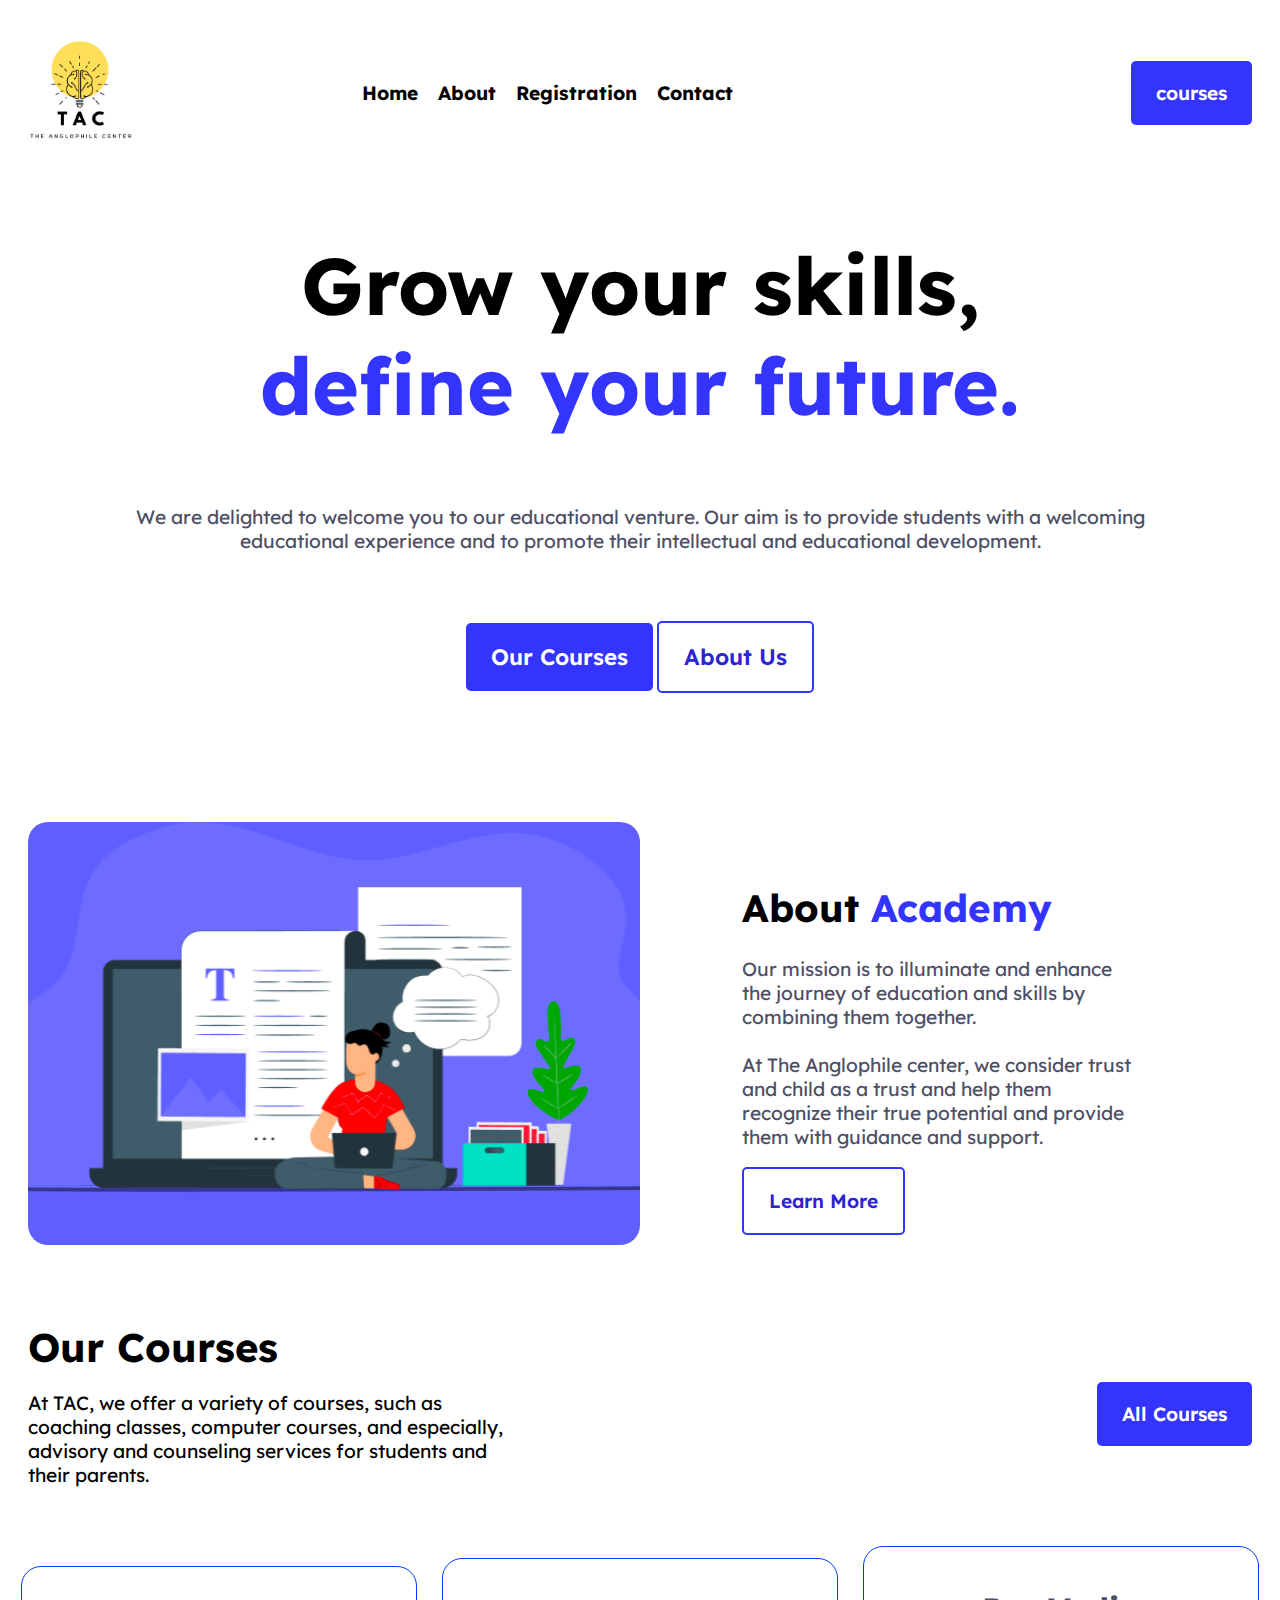
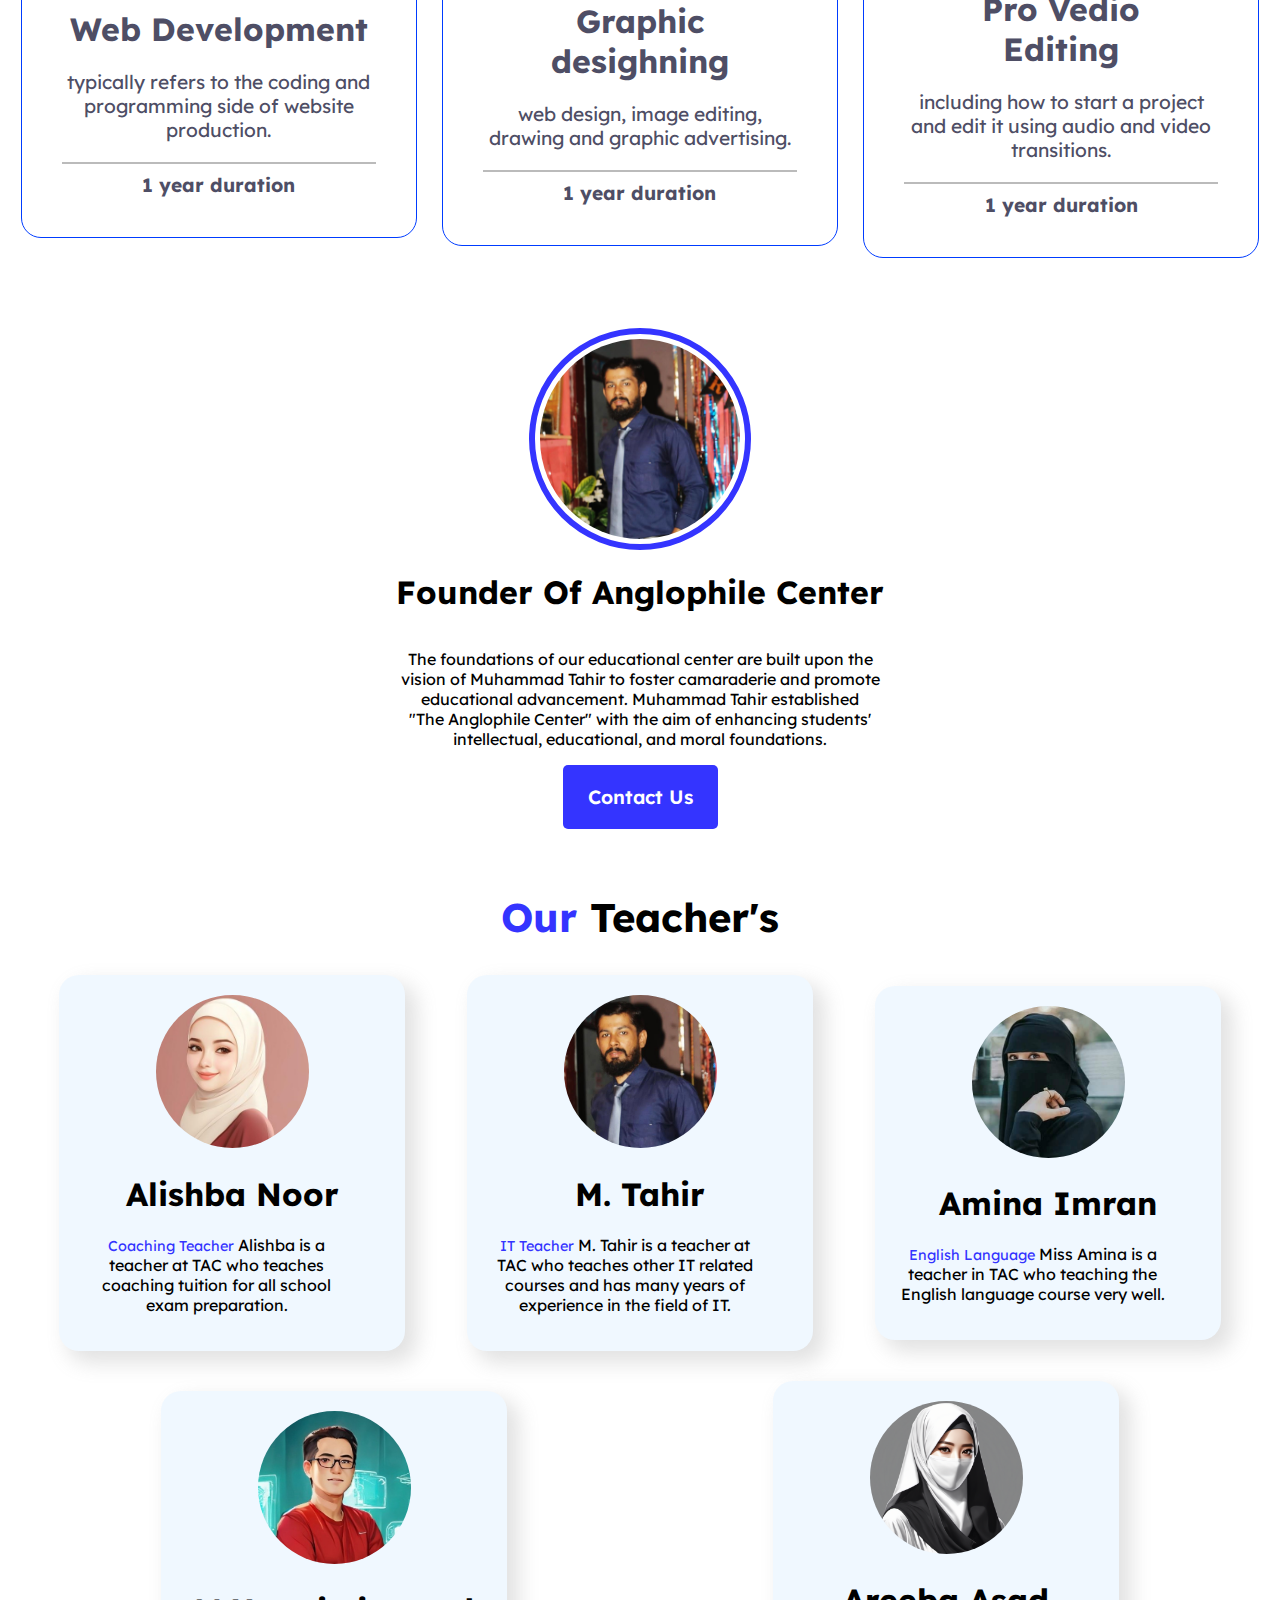
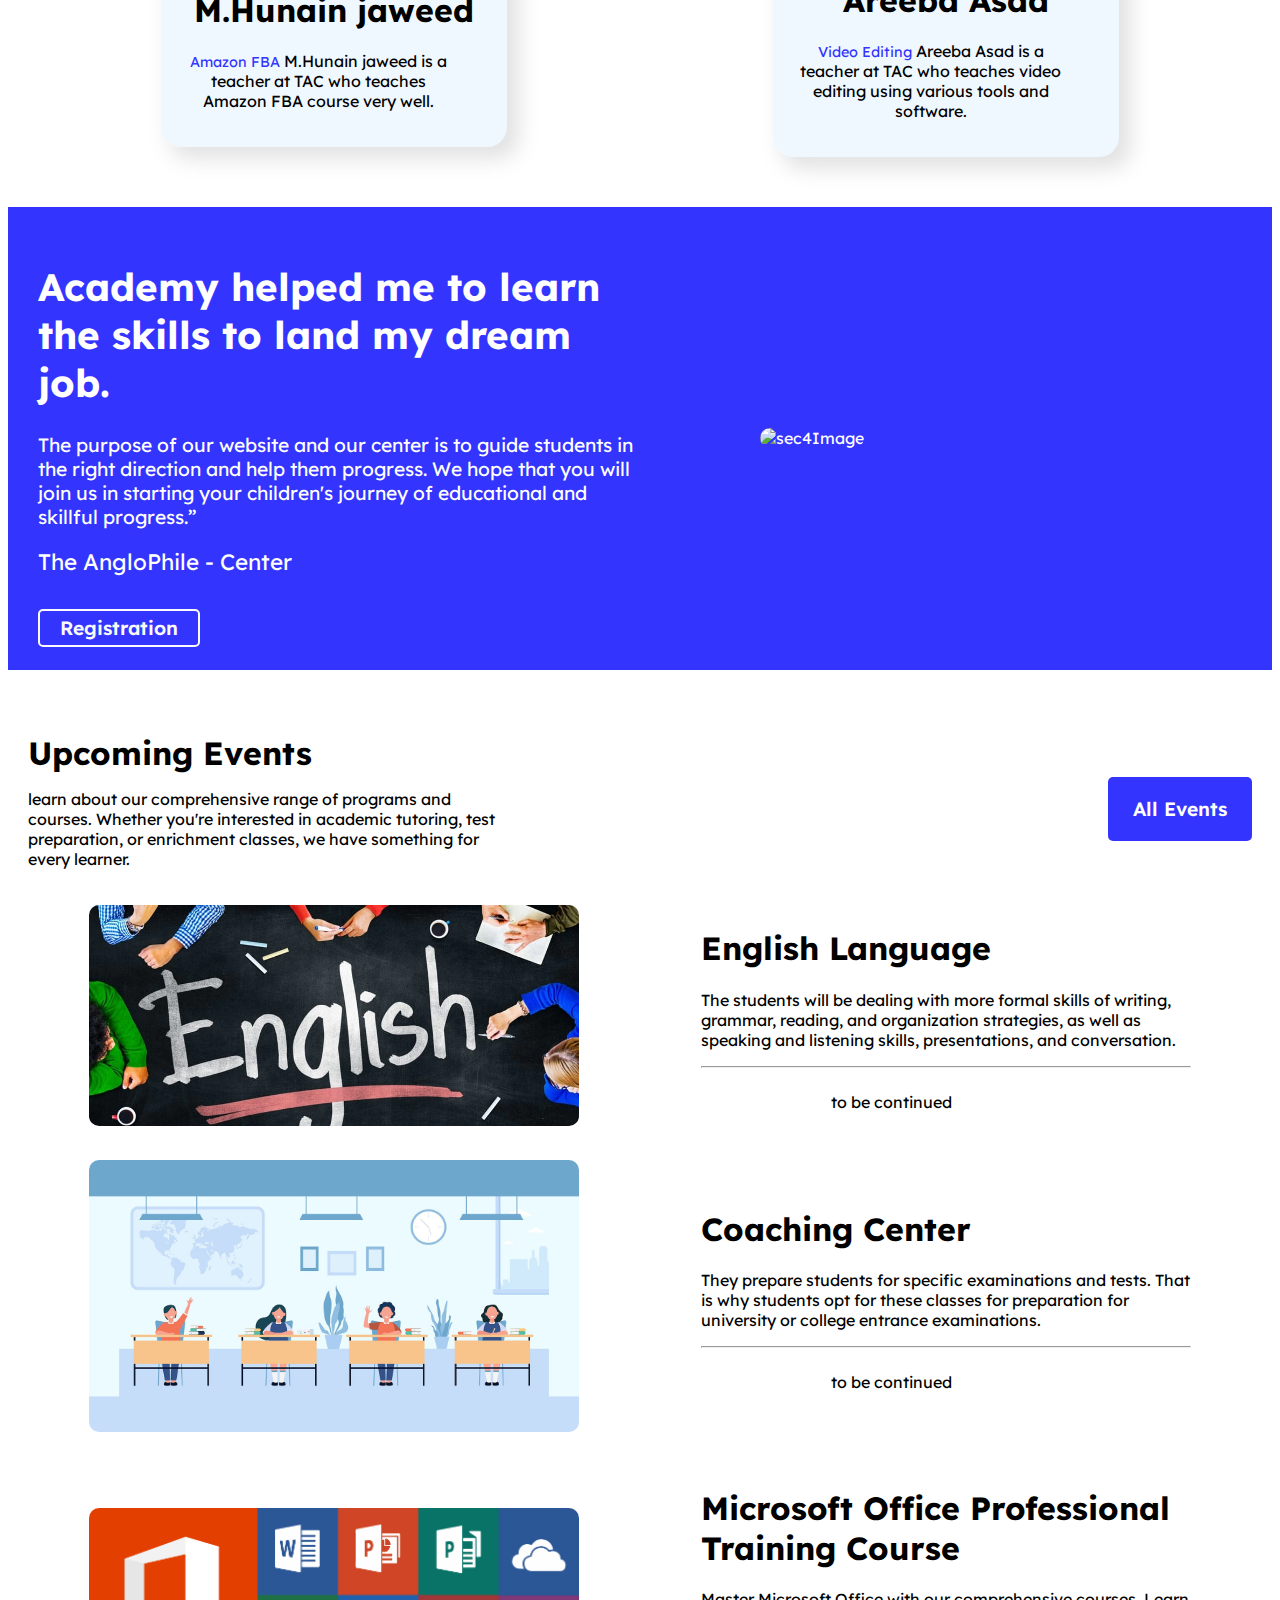
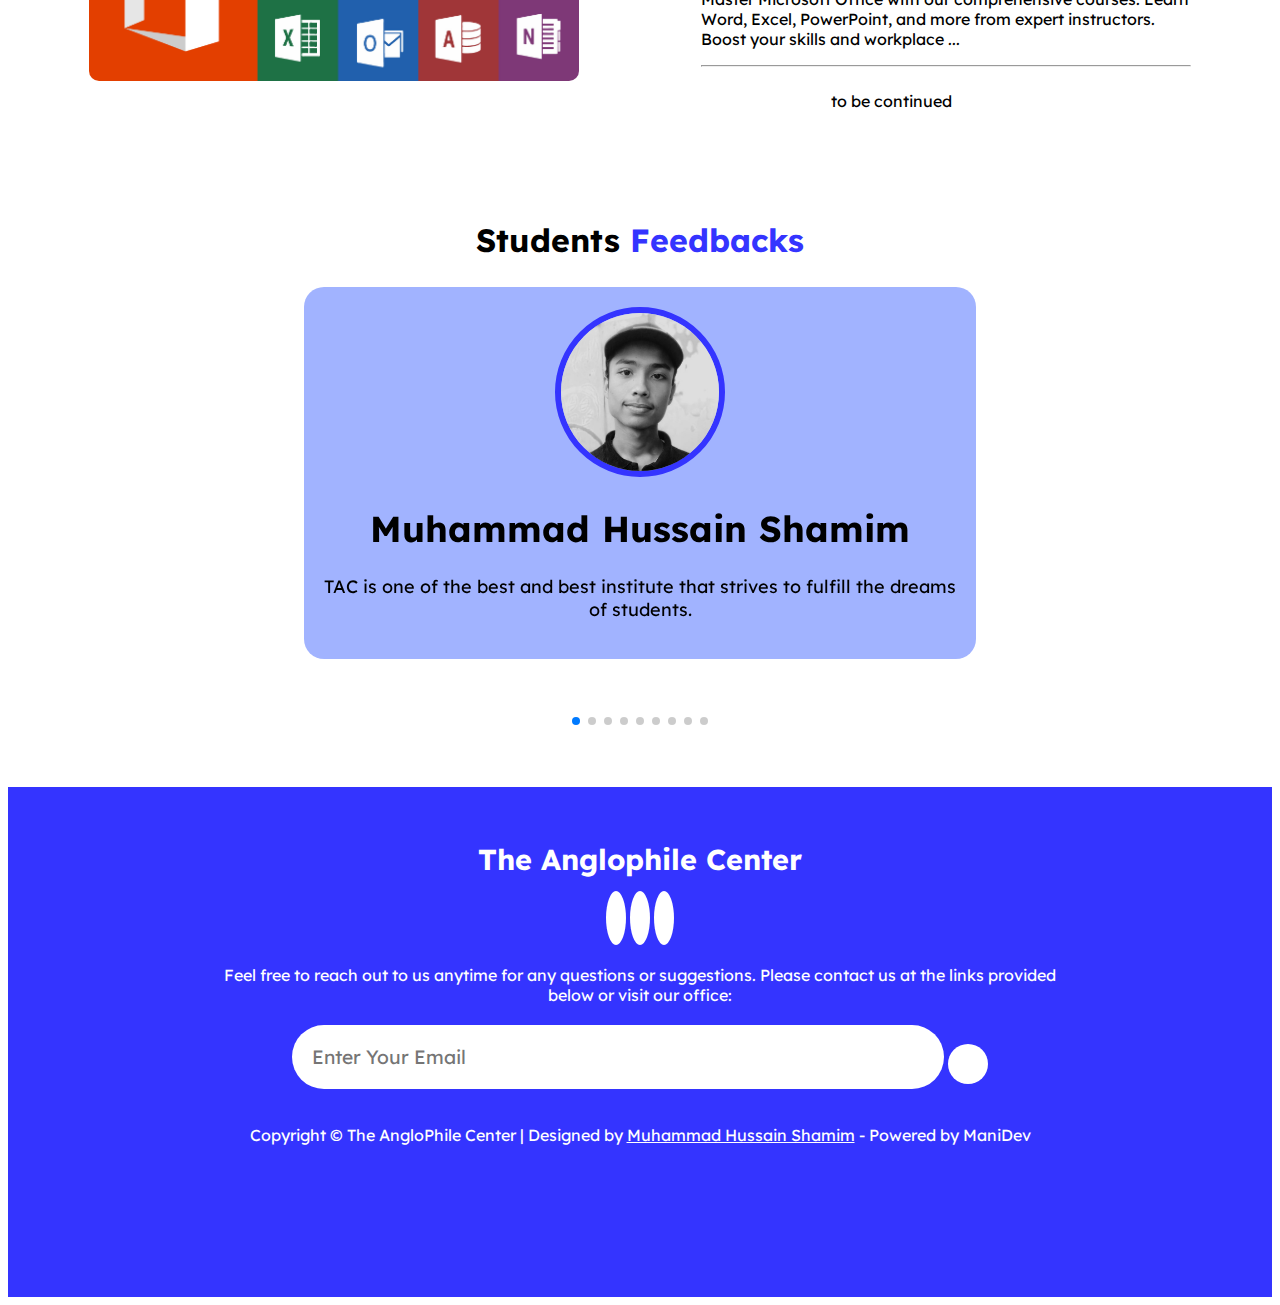
==== index.html @ 761ca354 "THC WEbsite" ====
<!DOCTYPE html>
<html lang="en">

<head>
    <meta charset="UTF-8">
    <meta name="viewport" content="width=device-width, initial-scale=1.0">
    <title>The Anglophile Center</title>

    <!-- pages link -->

    <!-- color Variables -->
    <link rel="stylesheet" href="./styling/variables.css">

    <!-- fonts -->
    <link rel="stylesheet" href="./styling/font.css">

    <!-- icons -->
    <link rel="stylesheet" href="./styling/icon.css">

    <!-- rsponsive -->
    <link rel="stylesheet" href="./styling/responsive.css">

    <!-- styling -->
    <link rel="stylesheet" href="./styling/style.css" >

    <!-- Dark styling -->
    <link rel="stylesheet" href="" id="st">

    <!-- favIcon -->
    <link rel="shortcut icon" href="./images/logo 1 (1).png" type="image/x-icon">

    <!-- slider -->
    <link rel="stylesheet" href="https://cdn.jsdelivr.net/npm/swiper@11/swiper-bundle.min.css" />

    <!-- extra links -->
    <link rel="stylesheet" href="https://cdnjs.cloudflare.com/ajax/libs/font-awesome/6.5.2/css/all.min.css"
        integrity="sha512-SnH5WK+bZxgPHs44uWIX+LLJAJ9/2PkPKZ5QiAj6Ta86w+fsb2TkcmfRyVX3pBnMFcV7oQPJkl9QevSCWr3W6A=="
        crossorigin="anonymous" referrerpolicy="no-referrer" />

</head>

<body>
    <!-- fnc -->
    <!-- <section class="sec0 flex" id="zero">
    <div class="paginai flex">
        <ul>
            <li><a href="#">Home</a></li>
            <li><a href="#">about</a></li>
            <li><a href="#">courses</a></li>
            <li><a href="#">registration</a></li>
            <li><a href="#">contact</a></li>
        </ul>
    </div>
    </section> -->
    <!-- fnc -->

    <!-- sfnc  -->
    <!--         loader     -->
    <section class="load flex">
        <div class="loader"></div>
    </section>
    <!--         loader     -->
    <div class="nav2" id="secondNav">
      
        <div class="list">
            <ul class="secondNav">
                <!-- <i class="fa-solid fa-bars-staggered" onclick="Bar()">X</i> -->
                <i class="fa fa-times" aria-hidden="true" onclick="Bar()"></i>

                <a href="#" id="same">
                    <li>home</li>
                </a>
                <a href="./pages.html/about.html">
                    <li>about</li>
                </a>
                <a href="./pages.html/courses.html">
                    <li>courses</li>
                </a>
                <a href="./pages.html/registration.html">
                    <li>registration</li>
                </a>
                <a href="./pages.html/contact.html">
                    <li>contact</li>
                </a>
            </ul>
            <!-- <div class="secondicon">
                <i class="fa-solid fa-sun" onclick="diin()" id="din" ></i>
                <i class="fa-solid fa-moon" onclick="raaat()" id="raat" ></i>

            </div> -->
        </div>

    </div>
    <!-- sfnc  -->
    <header>
        <nav class="flex ">
            <div class="logo">
                <img src="./images/logo 1 (1).png" alt="logo" id="loogo">
            </div>
            <div class="list">
                <ul class="flex">
                    <a href="#" id="same">
                        <li>home</li>
                    </a>
                    <a href="./pages.html/about.html">
                        <li>about</li>
                    </a>
                    <a href="./pages.html/registration.html">
                        <li>registration</li>
                    </a>
                    <a href="./pages.html/contact.html">
                        <li>contact</li>
                    </a>
                </ul>
            </div>
            <div class="icon">
                <i class="fa-solid fa-sun" onclick="subha()" id="subha"></i>
                <i class="fa-solid fa-moon" onclick="shaam()" id="shaam" ></i>

            </div>
            <div class="button">
                <a href="./pages.html/courses.html" class="buttons">courses</a>
                <i class="fa-solid fa-bars-staggered" onclick="NavBar()" id="Nav"></i>
            </div>
        </nav>
    </header>

    <section class="section sec1 flex">
        <h1>Grow your skills, <br> <span> define your future.</span></h1>
        <p>We are delighted to welcome you to our educational venture. Our aim is to provide students with a welcoming educational experience and to promote their intellectual and educational development.</p>
        <div class="button">
            <a href="./pages.html/courses.html" class="buttons">Our Courses</a>
            <a href="#about" class="buttons bt">About Us</a>
        </div>

    </section>

    <section class="section sec2 flex"  id="about">
        <div class="image">
            <img src="./images/about1.png"
                alt="about Image">
        </div>
        <div class="text">
            <h1>About <span>Academy</span></h1>
            <p>Our mission is to illuminate and enhance the journey of education and skills by combining them together. <br> <br> At The Anglophile center, we consider trust and child as a trust and help them recognize their true potential and provide them with guidance and support.
            </p>
            <a href="./pages.html/about.html" class="bt buttons">Learn More</a>
        </div>
    </section>

    <section class="section sec3">
        <nav class="flex">
            <div class="text">
                <h1>Our Courses</h1>
                <p>At TAC, we offer a variety of courses, such as coaching classes, computer courses, and especially, advisory and counseling services for students and their parents.
                </p>
            </div>

            <div class="button">
                <a href="./pages.html/courses.html" class="buttons">All Courses</a>
            </div>
        </nav>
        <div class="boxes flex">
            <div class="box box1">
                <div class="image">
                    <i class="fa-solid fa-code"></i><img
                    
                        src="https://assets-global.website-files.com/5f52d24bbe17c5455b1c6b7f/5f52d24bbe17c5f4e61c6cdd_Brand%2520%2526%2520Identity%2520Design%2520for%2520Marketers-p-500.png"
                        alt="CourseImage"></div>
                <div class="text">
                    <h1><a href="#">Web Development</a></h1>
                    <p> typically refers to the coding and programming side of website production.
                    </p>
                    <hr>
                    <div class="icons"></div>
                    <div class="fot">1 year duration</div>
                </div>
            </div>
            <div class="box box2">
                <div class="icons">
                    <i class="fa-solid fa-compass-drafting"></i>
                   
                    
                </div>
                <div class="image"><img
                        src="https://assets-global.website-files.com/5f52d24bbe17c5455b1c6b7f/5f52d24bbe17c5f4e61c6cdd_Brand%2520%2526%2520Identity%2520Design%2520for%2520Marketers-p-500.png"
                        alt="CourseImage"></div>
                <div class="text">
                    <h1><a href="#">Graphic desighning</a></h1>
                    <p>web design, image editing, drawing and graphic advertising.
                    </p>
                    <hr>

                    <div class="icons"></div>
                    <div class="fot">1 year duration</div>
                </div>
            </div>
            <div class="box box3">
                <div class="image"><i class="fa-solid fa-photo-film"></i><img
                        src="https://assets-global.website-files.com/5f52d24bbe17c5455b1c6b7f/5f52d24bbe17c5f4e61c6cdd_Brand%2520%2526%2520Identity%2520Design%2520for%2520Marketers-p-500.png"
                        alt="CourseImage"></div>
                <div class="text">
                    <h1><a href="#">Pro Vedio <br> Editing</a></h1>
                    <p>including how to start a project and edit it using audio and video transitions.
                    </p>
                    <hr>

                    <div class="icons"></div>
                    <div class="fot">1 year duration</div>
                </div>
            </div>
        </div>
    </section>

    <section class="section sec5 flex">
        <img src="./images/sirTahir.jpg"
            alt="Academy fonder image">
        <h1>Founder Of Anglophile Center</h1>
        <p>The foundations of our educational center are built upon the vision of Muhammad Tahir to foster camaraderie and promote educational advancement. Muhammad Tahir established <br> "The Anglophile Center" with the aim of enhancing students' intellectual, educational, and moral foundations.</p>
        <a href="./pages.html/contact.html" class="buttons">Contact Us</a>
    </section>

    <h2 class="outH">Our <span>Teacher's</span></h2>
    <section class="sec10 flex">
       <div class="text">
           <img src="./images/coaching.jpg"
               alt="studentImages">
           <h1>Alishba Noor</h1>
           <p><span class="teaching">Coaching Teacher </span>Alishba is a teacher at TAC who teaches coaching tuition for all school exam preparation.</p>
       </div>
       <div class="text">
           <img src="./images/itSIrTahir.jpg"
               alt="studentImages">
               <h1>M. Tahir</h1>           
               <p><span class="teaching">IT Teacher </span>M. Tahir is a teacher at TAC who teaches other IT related courses and has many years of experience in the field of IT.</p>
       </div>
       <div class="text">
           <img src="./images/missAmina.jpg" alt="studentImages">
           <h1>Amina Imran</h1>           
           <p><span class="teaching">English Language </span>Miss Amina is a teacher in TAC who teaching the English language course very well.</p>
       </div>
       <div class="text">
           <img src="./images/hunain.jpg"
               alt="studentImages">
           <h1>M.Hunain jaweed</h1>
           <p><span class="teaching">Amazon FBA </span>M.Hunain jaweed is a teacher at TAC who teaches Amazon FBA course very well.</p>
       </div>
       <div class="text">
           <img src="./images/mam.jpg"
               alt="studentImages">
           <h1>Areeba Asad</h1>
           <p><span class="teaching">Video Editing </span>Areeba Asad is a teacher at TAC who teaches video editing using various tools and software.</p>
       </div>
    </section>

    <section class="section sec4 flex">
        <div class="text">
            <h1>Academy helped me to learn the skills to land my dream job.</h1>
            <p>The purpose of our website and our center is to guide students in the right direction and help them progress. We hope that you will join us in starting your children's journey of educational and skillful progress.”</p>
            <span>The AngloPhile - Center</span> <br><br> <br>
            <a href="./pages.html/registration.html" class="btt buttons ">Registration</a>
        </div>
        <div class="img">
            <img src="https://assets-global.website-files.com/5f52d24bbe17c561061c6b7a/5f52d24bbe17c5f5731c6ba5_image-cta-v1-academy-template.jpg"
                alt="sec4Image">
        </div>
    </section>

    <section class="section sec6">
        <nav class="flex sixnave">
            <div class="text">
                <h1>Upcoming Events</h1>
                <p>learn about our comprehensive range of programs and courses. Whether you're interested in academic tutoring, test preparation, or enrichment classes, we have something for every learner.
                </p>
            </div>

            <div class="button">
                <a href="./pages.html/courses.html" class="buttons">All Events</a>
            </div>
        </nav>

        <div class="boxes flex">
            <div class="box flex">
                <div class="images"><img
                        src="./images/english.webp"
                        alt="secimg"></div>
                <div class="text">

                    <h1>English Language</h1>
                    <p>
                        The students will be dealing with more formal skills of writing, grammar, reading, and organization strategies, as well as speaking and listening skills, presentations, and conversation.
                    </p>
                    <hr>
                    <div class="icons flex">
                        <i class="fa-solid fa-book"></i>
                        <p>to be continued</p>
                    </div>
                </div>
            </div>
            <div class="box flex">
                <div class="images"><img
                        src="./images/coaching center.jpg"
                        alt="secimg"></div>
                <div class="text">

                    <h1>Coaching Center</h1>
                    <p>
                        They prepare students for specific examinations and tests. That is why students opt for these classes for preparation for university or college entrance examinations.
                    </p>
                    <hr>
                    <div class="icons flex">
                        <i class="fa-solid fa-book"></i>
                        <p>to be continued</p>
                    </div>
                </div>
            </div>
            <div class="box flex">
                <div class="images"><img
                        src="./images/ms office.jpg"
                        alt="secimg"></div>
                <div class="text">

                    <h1>Microsoft Office Professional Training Course</h1>
                    <p>
                        Master Microsoft Office with our comprehensive courses. Learn Word, Excel, PowerPoint, and more from expert instructors. Boost your skills and workplace ...
                    </p>
                    <hr>
                    <div class="icons flex">
                        <i class="fa-solid fa-book"></i>
                        <p>to be continued</p>
                    </div>
                </div>
            </div>
        </div>
    </section>

    <section class="sec9">
        <h2>Students <span>Feedbacks</span></h2>
        <!-- slider -->
        <div class="swiper mySwiper">
            <div class="swiper-wrapper">
              <div class="swiper-slide">
                
                <div class="text">
                    <img src="./images/hussain shamim web creater.jpg"
                        alt="studentImages">
                    <h1>Muhammad Hussain Shamim</h1>
                    <p>TAC is one of the best and best institute that strives to fulfill the dreams of students.</p>
                </div>
            
            </div>
              <div class="swiper-slide">
                <div class="text">
                    <img src="./images/bisma afzal.webp"
                        alt="studentImages">
                    <h1>Bisma Afzal</h1>
                    <p>The educational expertise and understanding of TAC's teachers assist in reaching students' educational objectives.</p>
                </div>
              </div>
              <div class="swiper-slide">
                <div class="text">
                    <img src="./images/sudaim.jpg"
                        alt="studentImages">
                    <h1>Sudaim Rashid</h1>
                    <p>I have received education at TAC and I am now progressing better on my educational journey.</p>
                </div>
              </div>
              <div class="swiper-slide">
                <div class="text">
                    <img src="./images/Rimsah Ali.jpg"
                        alt="studentImages">
                    <h1>Rimsah Ali</h1>
                    <p>TAC has turned all my educational objectives into reality
                        My teachers always assist me in my progress and understanding.</p>
                </div>
              </div>
              <div class="swiper-slide">
                <div class="text">
                    <img src="./images/arzoo.jpg"
                        alt="studentImages">
                    <h1>Arzoo S</h1>
                    <p>I am never unaware of the enthusiasm and encouragement within TAC.</p>
                </div>
              </div>
              <div class="swiper-slide">
                <div class="text">
                    <img src="./images/danish.jpg"
                        alt="studentImages">
                    <h1>Danish Aslam</h1>
                    <p>The attitude and determination of TAC's team enlightens my educational path.</p>
                </div>
              </div>
              <div class="swiper-slide">
                <div class="text">
                    <img src="./images/Fatima.jpg"
                        alt="studentImages">
                    <h1>Fatima Ulfat</h1>
                    <p>TAC has played an important role in enhancing my educational skills.</p>
                </div>
              </div>
              <div class="swiper-slide">
                <div class="text">
                    <img src="./images/Syed Maaiz.jpg"
                        alt="studentImages">
                    <h1>Syed Maaiz</h1>
                    <p>TAC's hard work has made my intellect better, and now I am on the path of my dreams.</p>
                </div>
              </div>
              <div class="swiper-slide">
                <div class="text">
                    <img src="./images/awais.jpg"
                        alt="studentImages">
                    <h1>Hamza Ali</h1>
                    <p>TAC has a significant role in actualizing my educational goals and TAC has made my educational journey impactful.</p>
                </div>
              </div>
            </div>
            <div class="swiper-pagination"></div>
          </div>
    </section>


    <section class="section sec7 footer">
        <div class="text">
            <h2>The Anglophile Center</h2>
            <div class="icons">
               <a href="https://www.facebook.com/groups/689946211160944/"><i class="fa-brands fa-facebook"></i></a>
               <i class="fa-brands fa-whatsapp" onclick="NumberSir()"></i>
                <a href="https://www.youtube.com/@theanglophilecenter4588/featured"> <i class="fa-brands fa-youtube"></i></a>
               
            </div>
        </div>
        <div class="seacrh flex">
            <p class="pera">Feel free to reach out to us anytime for any questions or suggestions. Please contact us at the links provided below or visit our office:</p>
            <form action="#" id="contactForm">
                <input type="email" required placeholder="Enter Your Email" id="email">
                <button type="submit"><i class="fa-solid fa-share"></i></button>
            </form>

            <p>Copyright © The AngloPhile Center | Designed by <a href="https://github.com/hussainshamim16">Muhammad
                    Hussain Shamim</a> - Powered by ManiDev

            </p>
        </div>

    </section>


    <script src="https://cdn.jsdelivr.net/npm/swiper@11/swiper-bundle.min.js"></script>
    <script src="./js Flow/app.js"></script>

</body>

</html>
---- styling/variables.css ----
:root{
    --paragraphs: #69697b;
    --titles: #0b0b2c;
    --accent: #3434ff;
    --secondary-2: #2c23d2;
    --neutral-100: white;
    --neutral-400: #cfcfdb;
    --neutral-300: #ececf4;
    --neutral-200: #fafafa;
    --secondary-1: #f5f7ff;
    --icons-border: #202058;
    --neutral-500: #4e4e65;
}

.buttons{
color: white;
text-decoration: none;
background-color: var(--accent);
padding: 20px 25px;
font-size: 1.2rem;
font-weight: 600;
border-radius: 5px;
transition-duration: 0.3s;
position: relative;
cursor: pointer;
}

.buttons:hover{
    background-color: var(--secondary-2);
    padding: 12px 23px;    
}

.bt{
    border: 2px solid var(--accent);
    background: none;
    color: var(--secondary-2);
    position: relative;
}
.btt{
    border: 2px solid var(--neutral-200);
    background: none;
    color: var(--neutral-200);
}
.btt:hover{
    border: 2px solid var(--neutral-200);
    background: var(--neutral-200);
    color: var(--titles);
}

.bt:hover{
color: white;
background-color: var(--accent);
}

.flex{
    display: flex;
    align-items: center;
    flex-wrap: wrap;
    
}

.direction{
    display: flex;
    align-items: center;
    flex-wrap: wrap;
    flex-direction: row;
}

.section{
    width: auto;
    height: auto;

    /* border: 1px solid black; */

    margin-bottom: 5%;
    position: relative;
}


      /* home */

      section.herosection{
        width: 100%;
        height: 50vh;
        background-color: rgb(158, 188, 255);
        margin-bottom: 30px;
        justify-content: center;
        align-items: center;
        flex-direction: column;
      }

      section.herosection h1{
        font-size: 2.5rem;
        letter-spacing: 5px;
        text-transform: capitalize;
      }
      section.herosection a{
        font-size: 1.2rem;
        color: var(--accent);text-transform: capitalize;
        
      }
---- styling/font.css ----
@import url('https://fonts.googleapis.com/css2?family=Lexend:wght@100..900&display=swap');

*{
  font-family: "Lexend", sans-serif;
  font-optical-sizing: auto;
  
  
  }
---- styling/icon.css ----
header nav .icon i{    
    font-size: 1.6rem;
    color: var(--icons-border);
    cursor: pointer;
}

header nav .icon i:hover{    
    color: var(--accent);
}
---- styling/responsive.css ----
/* responsive design */





/* Small devices (landscape phones, 576px and up) */
@media (min-width: 576px) { 
   
}
/* smart phone */
@media only screen and (max-width: 500px){
    body{
       /* background-color: rgba(0, 26, 255, 0.253);  */
       /* color: rgb(241, 0, 0); */
    }
    /* #subha{
        display: none;
    }
    #shaam{
        display: none;
    } */
    .buttons{
        padding: 10px 15px;
font-size: 0.9rem;
font-weight: 500;
    }
    header{
        /* border: 1px solid red; */
        /* margin-bottom: 50%; */
       
    }
   
    header nav .list{
        display: none;
    }
    .section{
      margin-bottom: 50%;
    }
    /* .flex{
      flex-direction: column;
    } */
    header nav .logo img{
        width: 80px;
    }
    
    header nav .diraction{
        display: flex;
        flex-direction: row;
    }
    header nav .button a{
        /* border: 1px solid red; */
        display: none;
    }
    .nav2{
        display: flex;
    }
    
    #night{
        display: none;
    }
    #din{
        display: none;  
    }

    .secondicon{
        /* border: 1px solid red; */
        text-align: left;
    }
    .secondicon i{
      font-size: 1.2rem;
    }
    header nav #Nav{
        display: contents;
        font-size: 2rem;
       
    }
    section.sec1{
        height: auto;
        width: auto;
        flex-direction: column;

        margin-bottom: 110px;

    }
    section.sec1 h1{
        font-size: 2rem;
    }
    section.sec1 p{
        font-size: 0.9rem;
    }
    section.sec1 .buttons{
        
        font-size: 1rem;
    }
   /* sec 2 */
section.sec2{
    /* border: 1px solid rgb(255, 41, 41); */
  height: min-content;
  margin-bottom: 110px;

}
section.sec2 .text h1{
    /* border: 1px solid red; */
    font-size: 2rem;
}
section.sec2 .text a{
 
    font-size: 0.8rem;
}
section.sec2 .text{
    width: 100%;
}
section.sec2 .image{
    width: 100%;
}
section.sec2 .text p{
    font-size: 0.8rem;
width: 100%;
}

/* sec 3 */
.sec3{
    height: min-content;
/* border: 1px solid red; */
flex-direction: column;
justify-content: center;
align-items: center;
padding: 0px;
}
.sec3 nav{
    text-align: center;
    width: auto;
    /* border: 1px solid blue; */
    flex-direction: column;
    padding: 0px;
}
.sec3 nav .text{
    width: 100%;
    /* border: 1px solid rgb(255, 230, 0); */
    padding: 0px;
}
.sec3 .text h1{
    font-size: 2rem;
    margin: 0px;

}
.sec3 nav .text p{
   
    font-size: 1rem;
    width: 100%;
}
.sec3 nav .text a{
   
    font-size: 0.2rem;
}
.sec3 .boxes{
    flex-direction: column;
    flex-wrap: nowrap;
    width: 100%;
    padding: 0px;
}
.sec3 .boxes .box{
    
    width: 100%;
    padding: 20px 0px;
}
.sec3 .boxes .box i{
   font-size: 5rem;
}
.sec3 .boxes .box p{
    font-size: 0.9rem;
}
.sec3 .boxes .box h1{
    font-size: 2rem;
    
}

section.sec5{
    /* border: 1px solid green; */
    height: auto;
    width: auto;
    flex-direction: column;
    margin-bottom: 110px;
}
section.sec5 h1{
    width: 100%;
    font-size: 1.8rem;
        }
section.sec5 p{
    width: 100%;
    font-size: 0.8rem;
        }
section.sec5 a{
    font-size: 0.9rem;
        }
section.sec5 img{
    width: 150px;
       

}
h2.outH{
    font-size: 1.9rem;
}
section.sec10{
    width: auto;
    flex-direction: column;
    justify-content: center;
    /* border: 1px solid red; */
    
}
section.sec10 .text{
    width: auto;
        
    
}
section.sec10 .text p{
   font-size: 0.9rem;
}
section.sec4{
/* border: 1px solid red; */
padding: 20px 10px;
flex-direction: column-reverse;
}
section.sec4 .text{

width: 100%;
text-align: center;
}
section.sec4 .text h1{
font-size: 1.6rem;
}
section.sec4 .text p{
font-size: 1rem;
}
section.sec4 .text span{
font-size: 1rem;
}
section.sec4 .text a{
font-size: 1rem;
}
section.sec4 .img{
width: 100%;
}
section.sec6{
    width: auto;
    flex-direction: column;
    /* border: 1px solid rgb(0, 38, 255); */
    padding: 0px;
}
.sec6 nav{
    text-align: center;
    width: auto;
    /* border: 1px solid blue; */
    flex-direction: column;
    padding: 0px;
    margin-bottom: 30px;
}
.sec6 nav .text{
    width: 100%;
    /* border: 1px solid rgb(255, 230, 0); */
    padding: 0px;
}
.sec6 .text h1{
    font-size: 2rem;
    margin: 0px;

}
.sec6 nav .text p{
   
    font-size: 0.8rem;
    width: 100%;
}
.sec6 nav .text a{
   
    font-size: 0.2rem;
}
section.sec6 .box{
    flex-direction: column;
    /* border: 1px solid red; */
    padding: 2px;
}
section.sec6 .boxes{
flex-direction: column;
/* border: 1px solid red; */
}
section.sec6 .text{
    width: 100%;
    text-align: center;
    
}
section.sec6 .text h1{
    font-size: 1.7rem;;
    
}
section.sec6 .text p{
    font-size: 0.8rem;
    
}

section.sec6 .images{
    width: 90%;
    
}
section.sec6 .images img{
   margin-bottom: 20px;
    
}
.sec6 .icons{
        
    text-align: center;
    width: 100%;
    
}
.sec6 .icons i{
    color: var(--accent);
    font-size: 1.2rem;
    text-align: center;
}
section.sec9{
    height: auto;
    
}
.swiper {
    width: 100%;
    height: 100%;
    
  }
  div.swiper-slide .text{
    width: 70%;
    padding: 10px;
    
  }
  .swiper-slide .text p{
   font-size: 0.8rem;
  }
  .swiper-slide .text h1{
   font-size: 0.9rem;
  }
  .swiper-slide .text hr{
   color: black;
  }
 section.sec9 .swiper-slide img{
    width: 40%;
    border-radius: 100%;
    border: 3px solid var(--accent);
    padding: 2px;
  }
  section.sec7{
    height: auto;
    padding: 3px;
  }
  section.sec7 .text h2{
    font-size: 1.5rem;
}
section.sec7 .text .icons i{
    font-size: 1.2rem;
    padding: 5px;
}
section.sec7 .pera{
    width: 100%;
    margin-top: 10px ;
    margin-bottom: 10px ;
}
section.sec7 p {
    color: white;
    font-size: 0.7rem;
}
section.sec7 input{
    
    font-size: 0.7rem;
    background: transparent;
    border: none;
    text-align: left;
    color: black;
    
    width: 50%;
    background-color: white;
    
    padding: 10px 15px;
    border-radius: 50px;
    margin-bottom: 20px;

 }div.list{
    width: 100%;
    padding-left: -7px;
    text-align: center;
    /* border: 1px solid red; */
 }
 .nav2 .list ul{
padding-left: 0px;
/* border: 1px solid black; */
  
 }
 div.list .secondNav li{
    text-align: center;
    /* border: 1px solid red; */
  
 }
 section.contact{
      /* background-color: red;  */
      
    flex-direction: column;
    flex-wrap: nowrap;
    width: 100%;
    /* height: auto; */
    justify-content: center;
  }
  section.contact .images{   
    width: 100%;
    display: none;
    /* border: 2px solid black;    */
}
  section.contact .images img{   
    width: 100%;   
}
  section.contact .forms{   
    width: 100%;   
    /* border: 2px solid black;    */

}
  section.contact .forms form{   
    width: 100%;   
}
section.sec8 {
    padding: 2px;
}
section.sec8 form{
    padding: 0px;
    /* border: 1px solid black; */
}
section.sec8 form label{
    
    font-size: 0.8rem;
    padding: 0px;
}
section.sec8 form select{
    padding: 5px;
    font-size: 0.9rem;
    border-radius: 10px;
    border: 2px solid var(--accent);
    
}
section.sec8 form input{
    padding: 5px;
    font-size: 0.9rem;
    border-radius: 10px;
    border: 2px solid var(--accent);
    
}
}

/* tb2 */
@media only screen and (min-width: 501px) and (max-width: 767px){
    body{
        /* background-color: rgba(0, 26, 255, 0.253);  */
        /* color: rgb(241, 0, 0); */
     }
     .buttons{
         padding: 10px 15px;
 font-size: 0.9rem;
 font-weight: 500;
     }
     header{
         /* border: 1px solid red; */
         /* margin-bottom: 50%; */
        
     }
    
     header nav .list{
         display: none;
     }
     .section{
       margin-bottom: 50%;
     }
     /* .flex{
       flex-direction: column;
     } */
     header nav .logo img{
         width: 80px;
     }
     
     header nav .diraction{
         display: flex;
         flex-direction: row;
     }
     header nav .button a{
         /* border: 1px solid red; */
         display: none;
     }
     .nav2{
         display: flex;
     }
     
     #night{
         display: none;
     }
     #din{
         display: none;  
     }
 
     .secondicon{
         /* border: 1px solid red; */
         text-align: left;
     }
     .secondicon i{
       font-size: 1.2rem;
     }
     header nav #Nav{
         display: contents;
         font-size: 2rem;
        
     }
     section.sec1{
         height: auto;
         width: auto;
         flex-direction: column;
 
         margin-bottom: 110px;
 
     }
     section.sec1 h1{
         font-size: 2rem;
     }
     section.sec1 p{
         font-size: 0.9rem;
     }
     section.sec1 .buttons{
         
         font-size: 1rem;
     }
    /* sec 2 */
 section.sec2{
     /* border: 1px solid rgb(255, 41, 41); */
   height: min-content;
   margin-bottom: 110px;
 
 }
 section.sec2 .text h1{
     /* border: 1px solid red; */
     font-size: 2rem;
 }
 section.sec2 .text a{
  
     font-size: 0.8rem;
 }
 section.sec2 .text{
     width: 100%;
 }
 section.sec2 .image{
     width: 100%;
 }
 section.sec2 .text p{
     font-size: 0.8rem;
 width: 100%;
 }
 
 /* sec 3 */
 .sec3{
     height: min-content;
 /* border: 1px solid red; */
 flex-direction: column;
 justify-content: center;
 align-items: center;
 padding: 0px;
 }
 .sec3 nav{
     text-align: center;
     width: auto;
     /* border: 1px solid blue; */
     flex-direction: column;
     padding: 0px;
 }
 .sec3 nav .text{
     width: 100%;
     /* border: 1px solid rgb(255, 230, 0); */
     padding: 0px;
 }
 .sec3 .text h1{
     font-size: 2rem;
     margin: 0px;
 
 }
 .sec3 nav .text p{
    
     font-size: 1rem;
     width: 100%;
 }
 .sec3 nav .text a{
    
     font-size: 0.2rem;
 }
 .sec3 .boxes{
     flex-direction: column;
     flex-wrap: nowrap;
     width: 100%;
     padding: 0px;
 }
 .sec3 .boxes .box{
     
     width: 100%;
     padding: 20px 0px;
 }
 .sec3 .boxes .box i{
    font-size: 5rem;
 }
 .sec3 .boxes .box p{
     font-size: 0.9rem;
 }
 .sec3 .boxes .box h1{
     font-size: 2rem;
     
 }
 
 section.sec5{
     /* border: 1px solid green; */
     height: auto;
     width: auto;
     flex-direction: column;
     margin-bottom: 110px;
 }
 section.sec5 h1{
     width: 100%;
     font-size: 1.8rem;
         }
 section.sec5 p{
     width: 100%;
     font-size: 0.8rem;
         }
 section.sec5 a{
     font-size: 0.9rem;
         }
 section.sec5 img{
     width: 150px;
        
 
 }
 h2.outH{
     font-size: 1.9rem;
 }
 section.sec10{
     width: auto;
     flex-direction: column;
     justify-content: center;
     /* border: 1px solid red; */
     
 }
 section.sec10 .text{
     width: auto;
         
     
 }
 section.sec10 .text p{
    font-size: 0.9rem;
 }
 section.sec4{
 /* border: 1px solid red; */
 padding: 20px 10px;
 flex-direction: column-reverse;
 }
 section.sec4 .text{
 /* border: 1px solid red; */
 width: 100%;
 text-align: center;
 }
 section.sec4 .text h1{
 font-size: 1.6rem;
 }
 section.sec4 .text p{
 font-size: 1rem;
 }
 section.sec4 .text span{
 font-size: 1rem;
 }
 section.sec4 .text a{
 font-size: 1rem;
 }
 section.sec4 .img{
 width: 100%;
 }
 section.sec6{
     width: auto;
     flex-direction: column;
     /* border: 1px solid rgb(0, 38, 255); */
     padding: 0px;
 }
 .sec6 nav{
     text-align: center;
     width: auto;
     /* border: 1px solid blue; */
     flex-direction: column;
     padding: 0px;
     margin-bottom: 30px;
 }
 .sec6 nav .text{
     width: 100%;
     /* border: 1px solid rgb(255, 230, 0); */
     padding: 0px;
 }
 .sec6 .text h1{
     font-size: 2rem;
     margin: 0px;
 
 }
 .sec6 nav .text p{
    
     font-size: 0.8rem;
     width: 100%;
 }
 .sec6 nav .text a{
    
     font-size: 0.2rem;
 }
 section.sec6 .box{
     flex-direction: column;
     /* border: 1px solid red; */
     padding: 2px;
 }
 section.sec6 .boxes{
 flex-direction: column;
 /* border: 1px solid red; */
 }
 section.sec6 .text{
     width: 100%;
     text-align: center;
     
 }
 section.sec6 .text h1{
     font-size: 1.7rem;;
     
 }
 section.sec6 .text p{
     font-size: 0.8rem;
     
 }
 
 section.sec6 .images{
     width: 90%;
     
 }
 section.sec6 .images img{
    margin-bottom: 20px;
     
 }
 .sec6 .icons{
         
     text-align: center;
     width: 100%;
     
 }
 .sec6 .icons i{
     color: var(--accent);
     font-size: 1.2rem;
     text-align: center;
 }
 section.sec9{
     height: auto;
     
 }
 .swiper {
     width: 100%;
     height: auto;
     
   }
   div.swiper-slide .text{
     width: 70%;
     padding: 10px;
     
   }
   .swiper-slide .text p{
    font-size: 0.8rem;
   }
   .swiper-slide .text h1{
    font-size: 0.9rem;
   }
   .swiper-slide .text hr{
    color: black;
   }
  section.sec9 .swiper-slide img{
     width: 20%;
     border-radius: 100%;
     border: 3px solid var(--accent);
     padding: 2px;
   }
   section.sec7{
     height: auto;
     padding: 3px;
   }
   section.sec7 .text h2{
     font-size: 1.5rem;
 }
 section.sec7 .text .icons i{
     font-size: 1.2rem;
     padding: 5px;
 }
 section.sec7 .pera{
     width: 100%;
     margin-top: 10px ;
     margin-bottom: 10px ;
 }
 section.sec7 p {
     color: white;
     font-size: 0.7rem;
 }
 section.sec7 input{
     
     font-size: 0.7rem;
     background: transparent;
     border: none;
     text-align: left;
     color: black;
     
     width: 50%;
     background-color: white;
     
     padding: 10px 15px;
     border-radius: 50px;
     margin-bottom: 20px;
 
  }div.list{
     width: 100%;
     padding-left: -7px;
     text-align: center;
     /* border: 1px solid red; */
  }
  .nav2 .list ul{
 padding-left: 0px;
 /* border: 1px solid black; */
   
  }
  div.list .secondNav li{
     text-align: center;
     /* border: 1px solid red; */
   
  }
  section.contact{
       /* background-color: red;  */
       
     flex-direction: column;
     flex-wrap: nowrap;
     width: 100%;
     /* height: auto; */
     justify-content: center;
   }
   section.contact .images{   
     width: 100%;
     display: none;
     /* border: 2px solid black;    */
 }
   section.contact .images img{   
     width: 100%;   
 }
   section.contact .forms{   
     width: 100%;   
     /* border: 2px solid black;    */
 
 }
   section.contact .forms form{   
     width: 100%;   
 }
 section.sec8 {
     padding: 2px;
 }
 section.sec8 form{
     padding: 0px;
     /* border: 1px solid black; */
 }
 section.sec8 form label{
     
     font-size: 0.8rem;
     padding: 0px;
 }
 section.sec8 form select{
     padding: 5px;
     font-size: 0.9rem;
     border-radius: 10px;
     border: 2px solid var(--accent);
     
 }
 section.sec8 form input{
     padding: 5px;
     font-size: 0.9rem;
     border-radius: 10px;
     border: 2px solid var(--accent);
     
 }    
}

/* tablat */
@media only screen and (min-width: 768px) and (max-width: 1023px){
   
     
    header{
        /* width: 100%; */
        /* border: 1px solid red; */
    }
    section.sec1{
        height: auto;
        width: auto;
        flex-direction: column;

        margin-bottom: 110px;

    }
    section.sec5{
        /* border: 1px solid green; */
        height: auto;
        width: auto;
        flex-direction: column;
        margin-bottom: 110px;
    }
    
    section.sec2{
        /* border: 1px solid rgb(255, 41, 41); */
      height: min-content;
      margin-bottom: 110px;
    
    }
    section.sec2 .text h1{
        /* border: 1px solid red; */
        font-size: 2rem;
    }
    section.sec2 .text a{
     
        font-size: 0.8rem;
    }
    section.sec2 .text{
        width: 40%;
    }
    section.sec2 .image{
        width: 50%;
    }
    section.sec2 .text p{
        font-size: 0.9rem;
    width: 100%;
    }
    .sec3 .boxes{
        flex-direction: column;
        flex-wrap: nowrap;
        width: 100%;
        padding: 0px;
    }
    .sec3 .boxes .box{
        
        width: 80%;
        padding: 20px 0px;
        border: 3px solid var(--accent);
    }
    .sec3 .boxes .box i{
       font-size: 5rem;
    }
    .sec3 .boxes .box p{
        font-size: 0.9rem;
    }
    .sec3 .boxes .box h1{
        font-size: 2rem;
        
    }
    section.sec10 .text{
        width: 30%;
            
        
    }
    section.sec10 .text p{
       font-size: 0.9rem;
    }
    section.sec5 p{
        
        font-size: 1rem;
            }
            section.sec4 .text h1{
                font-size: 1.8rem;
            }
            section.sec4 .text p{
                font-size: 0.8rem;
            }
            section.sec6 nav .text p{
                font-size: 0.8rem;
                /* border: 1px solid red; */
                width: 100%;
            }
            section.sec6 .boxes .box .text p{
                font-size: 0.9rem;
            }
            section.sec9{
                height: auto;
                
            }
            .swiper {
                width: 100%;
                height: 100%;
                
              }
              div.swiper-slide .text{
                width: 70%;
                padding: 10px;
                
              }
              .swiper-slide .text p{
               font-size: 0.8rem;
              }
              .swiper-slide .text h1{
               font-size: 0.9rem;
              }
              .swiper-slide .text hr{
               color: black;
              }
             section.sec9 .swiper-slide img{
                width: 15%;
                border-radius: 100%;
                border: 3px solid var(--accent);
                padding: 2px;
              }
              section.sec7{
                height: auto;
                padding: 3px;
              }
}

/* desktop */
/* @media screen and (min-width: 1024px){
    body{
       background-color: rgb(255, 255, 255); 
       color: rgb(241, 0, 0);
    }
} */
---- styling/style.css ----
section.load{
    width: 100%;
    height : 100vh;
    background: rgba(0, 0, 0, 0.555) ;
    justify-content: center;
    flex-direction: column;
    align-items: center;
    position: fixed;
    margin: 0;
z-index: 5;display: none;
}

::-webkit-scrollbar{
    width: auto;
    height: auto;
    background-color: transparent;
    position: relative;
}
::-webkit-scrollbar-thumb{
    background-color: var( --icons-border);
    border-radius: 20px;
}
/* HTML: <div class="loader"></div> */
.loader {
    width: 45px;
    aspect-ratio: 1;
    --_g: no-repeat radial-gradient(farthest-side,rgb(0, 38, 255) 94%,#0000);
    background:
      var(--_g) 0    0,
      var(--_g) 100% 0,
      var(--_g) 100% 100%,
      var(--_g) 0    100%;
    background-size: 40% 40%;
    animation: l38 .5s infinite; 
  }
  @keyframes l38 {
    100% {background-position: 100% 0,100% 100%,0 100%,0 0}
  }/* loader */
section.sec0{
    height: 100vh;
    width: 100%;

    background: rgba(0, 0, 0, 0.911);
    align-content: center;
    position: fixed;
    z-index: 7;
    justify-content: center;
    
    display: none;
}
div.paginai{
 
    
    padding: 0pc 60px;
    justify-content: space-between;
    align-items: center;
    background-color: var(--accent);
    color: white;
    font-weight: bold;
    letter-spacing: 2;
    position: static;
 width: 30%;  
 height: 50%; 
   box-shadow: 0px 0px 20px 2px #0000007a;
animation-name: pag;
animation-duration: 2s;

    
}

div.paginai a{
    color: white;
    text-decoration: none;
    background-color: black;
    
    border-radius: 20px;
}
 ul{
    list-style-type: none;
 }

header{
    margin-top: 30px;
    /* border: 1px solid red; */
    padding: 10px 20px;
}


nav{
    justify-content: space-between;    
}

nav .list ul li{
    list-style: none;
    margin-right: 20px;
}

#day{
    display:  none;
    color: white    ;
}

nav .list a{
    text-decoration: none;
    font-size: 1.2rem;
    text-transform: capitalize;
    font-weight: 700;
    transition-duration: 0.3s;
    color: black;
}

nav .list a:hover{
    color: var(--accent);
}

nav .logo img{
    width: 105px;
}
#Nav{
    display: none;
    color: var(--accent);
}
.nav2{
    display: none;
    background-color: var(--accent);
    padding: 10px 20px;
    line-height: 2;
    position: relative;
    animation-name: m;
    animation-duration: 2s;
  
}
@keyframes m   {
    0%{
        background-color: white;
        height: 0vh;
    }

    50%{
        height: 20vh;
    }

    100%{
        color: white;
        height: auto;
    }
}
.secondNav{
    text-align: center;
}
.secondNav a{
    font-size: 1.3rem;
    text-transform: capitalize;
    text-decoration: underline;
    color: white;
    font-weight: bold;
}

/* end header */

.sec1{
    height: 60vh;
    text-align: center;
    flex-direction: row;
    align-items: center;
    justify-content: center;
    margin-bottom: 10%;
}

.sec1 h1{
    font-size: 5rem;
    

    margin-bottom: 0px;
}
.sec1 h1 span{
   color: var(--accent);
}
.sec1 p{
    font-size: 1.2rem;
    margin-top: 20px;
    margin-bottom: 40px;
    color: var(--neutral-500);
    width: 80%;
}
.sec1 a{
    font-size: 1.4rem;
    
    margin-top: 20px;
}

/* sec 1 end */

section.sec2{    
    justify-content: space-between;
    /* background-color: var(--accent); */
    height: auto;
    padding: 0px 20px;
}
.sec2 .image {
    /* border: 1px solid red; */
    width: 50%;
}
.sec2 .text {
    /* border: 1px solid red; */
    width:40%;
    height: auto;
    padding: 10px 20px;
}
.sec2 .text p{
    font-size: 1.2rem;
    margin-bottom: 40px;
   width: 400px;
   color: var(--neutral-500);
}
.sec2 .text h1{
    font-size: 2.4rem;
   
}
.sec2 .text h1 span{
    font-size: 2.4rem;
    color: var(--accent);
}

.sec2 .image img{
width: 100%; 
border-radius: 20px;
}

/* sec2 end */

.sec3{
    height: 80vh;

    margin-bottom: 50px;
    
}
.sec3 nav{
   
   padding: 10px 20px;
   margin-bottom: 30px;

}
.sec3 nav h1{
    font-size: 2.5rem;
    margin: 0px;

}
.sec3 nav p{
    width: 500px;
    font-size: 1.2rem;
}
.sec3{
    height: auto;

}

.sec3 .boxes{
    justify-content: space-around;
    /* border: 1px solid red; */
    text-align: center;
    
    height: auto;

    
}
.sec3 .box{
    border: 1px solid rgb(0, 60, 255);
    border-radius: 20px;
    width: 28%;
    height: 100%;
    padding: 20px;
    margin-bottom: 20px;

}
.sec3 .box i{  
    font-size: 6rem;color: var(--accent);
}
.sec3 .box img{   
    /* border-radius: 20px; */
    width: 100%;
    border-radius: 10px;display: none;

}
.sec3 .box .text {
    padding: 0px 20px;
}
.sec3 .box .text h1 a{  

color: var(--neutral-500);
font-size: 2rem;
text-decoration: none;
transition-duration: 0.2s;

}
.sec3 .box .text h1 a:hover{
    color: var(--accent);
}

.sec3 .box .text p{  

    color: var(--neutral-500);
    font-size: 1.2rem;
    
    
    }
.sec3 .box .text hr{  

    border: 1px solid rgba(0, 0, 0, 0.267);
    font-size: 1.2rem;
    
    
    }
.sec3 .box .text .fot{  

    color: var(--neutral-500);
    font-size: 1.2rem;
    font-weight: 700;
    margin-bottom: 20px;
    
    }

    /* sec3 */

    .sec4{
        background-color: var(--accent);
        color: white;
        justify-content: space-between;

        height: auto;
        padding: 30px;
    }

    .sec4 .img{
        /* border: 1px solid red; */
        width: 40%;
    }

    .sec4 .img img{
        width: 100%;
        border-radius: 20px;
    }
    .sec4 .text{
        width: 50%;

        
    }
    .sec4 .text h1{
        font-size: 2.4rem;
    }
    .sec4 .text p{
        font-size: 1.2rem;
    }
    .sec4 .text span{
        font-size: 1.4rem;
        
    }
    .sec4 .text a{
        font-size: 1.2rem;
        
        padding: 5px 20px;
        
        
    }
#subha{
    display: none;
}
    /* sec4   */


    .sec5{
        height: auto;
        flex-direction: column;
        justify-content: center;
        text-align: center;
    }
    .sec5 h1{
font-size: 2rem;
    }
    .sec5 p{
width: 500px;
    }
    .sec5 img{
width: 200px;
border-radius: 100%;
border: 6px solid var(--accent);
padding: 5px;
    }

    /* sec5  */

    .sec6{
        padding: 0px 20px;
        height: auto;
    }
    .sixnave{
        margin-bottom: 20px;
    }
    .sec6 nav h1{
        font-size: 2rem;
        margin: 0px;

    }
    .sec6 .boxes{
        
        

        flex-direction: row;
        justify-content: center;
    }
    .sec6 .box{
        justify-content: space-around;
        align-items: center;
        width: 100%;
        /* border: 3px solid var(--accent); */
        border-radius: 10px;
        margin-bottom: 30px;
    }  
    .sec6 .text{
        width: 40%;
        
    }
    
    .sec6 .images{
        width: 40%;
        
    } 
    .sec6 .images img{
        width: 100%;
        border-radius: 10px;
    }

    .sec6 .icons{
        
        text-align: center;
        justify-content: space-around;
        width: 60%;
        
    }

    .sec6 .icons i{
        color: var(--accent);
        font-size: 1.6rem;
    }

    .sec7{
        width: auto;
        height: 50vh;
        background-color: var(--accent);
        padding: 30px 20px;
        margin-bottom: 0px;

    }

    .sec7 .text{
        /* border: 1px solid red; */
        text-align: center;
        color: white;

        margin-bottom: 10px;
    }

    .sec7 .text h2{
        font-size: 1.8rem;
    }
    .sec7 .text .icons i{
        font-size: 1.7rem;
        color: var(--titles);
        cursor: pointer;
        background-color: white;
        padding: 10px;
        border-radius: 100%;
        margin: 2px;
        transition-duration: 0.5s;
    }
    .sec7 .text .icons i:hover{
        background-color: var(--titles);
        color: white;
    }

    .sec7 .seacrh{
        /* border: 1px solid red; */
        text-align: center;
        flex-direction: column;
        justify-content: center;

    }
    .sec7 form{
        /* border: 1px solid black; */
        width: 100%;
    }
   
    .sec7 input{
    
       font-size: 1.2rem;
       background: transparent;
       border: none;
       text-align: left;
       color: black;
       
       width: 50%;
       background-color: white;
       
       padding: 20px;
       border-radius: 50px;
       margin-bottom: 20px;

    }

    .sec7 button{
        background: white;
        /* border: 1px solid red; */
        padding: 20px;
        border-radius: 100%;
        position: relative;
        top: 0;
        border: none;
        color: var(--titles);
        font-size: 1.2rem;
        cursor: pointer;
        transition-duration: 0.5s;
        
    }
    .sec7 button:hover{
        background-color: var(--titles);
        color: white;
    }

    .sec7 .pera{
        width: 70%;
        margin-top: 20px ;
        margin-bottom: 20px ;
    }
    .sec7 p {
        color: white;
        margin-bottom: 20px;
    }
    .sec7 a {
        color: white;
    }

    /* sec7 end// */

    .sec8{
        /* border: 1px solid red; */
        width: auto;
        height: auto;
        margin-bottom: 50px;
    }

    .sec8 form{
        /* border: 1px solid black; */
      width: 90%;
        height: 100%;
     
        margin: 0px auto;

        /* background-color: red; */

        justify-content: space-around;
        
        padding: 20px 30px;
        
    }

    .sec8 form div.section1{
        /* border: 1px solid black; */
        width: 40%;
    }
    .sec8 form div.section2{
        /* border: 1px solid rgb(0, 26, 255); */
        width: 40%;
    }
    .sec8 form label{
        display: block;
        width: 100%;
        font-size: 1.2rem;
        font-weight: bold;
        padding-left: 10px;
        padding-bottom: 5px;
    
        
    }
    .sec8 form input{
        display: block;
        width: 90%;
        font-size: 1.1rem;  
        margin-bottom: 20px;
        
        border: 3px solid var(--accent);
        padding: 15px 20px;
        border-radius: 20px;
    }
    .sec8 form select{
        display: block;
        width: 100%;
      
        border: 3px solid var(--accent);
        padding: 15px 20px;
        border-radius: 20px;

        margin-bottom: 10px;
        font-size: 1.1rem;

        
    }
    .sec8 form option{
      
      
        padding: 20px;
       
        font-size: 1.1rem;
    }
    .sec8 form button{
      border: none;
      position: relative;
    }
     /* sec8 end// */
    
     .sec9{
        /* border: 1px solid black; */
        height: auto;
        width: 100%;
        margin-bottom: 50px;
        
        
        
     }

     .sec9 h2
     {
        font-size: 2rem;
        text-align: center;
     }
     .sec9 span
     {
      color: var(--accent);
     }
     

     /* slider  */
     .swiper {
        width: 100%;
        height: 50vh;
      }
  
      .swiper-slide {
        text-align: center;
        font-size: 18px;
        background: transparent;
        display: flex;
        justify-content: center;
        align-items: center;
        flex-direction: column;

        width: 100%;
        height: auto;
        /* border: 1px solid red; */
      }
  
      /* .swiper-slide img {
        display: block;
        width: 100%;
        height: 100%;
        border: 1px solid red;
        object-fit: cover;
      } */

       .swiper-slide .text{
        width: 50%;
        margin: 0px auto;
        padding: 20px;
        background: #4668ff81;
        border-radius: 20px        ;
        
      } 

     .swiper-slide img{
        width: 25%;
        border-radius: 100%;
        border: 6px solid var(--accent);
        
      }

    
     /* slider  */

     /* .swiper {
        width:100%;
        height: 80%;

        overflow: hidden;

        border: 1px solid red;
        
        
      } */
  
      /* .swiper-slide {
        display: flex;
        flex-direction: column;
        align-items: center;
        justify-content: center;
        position: relative;
        
        text-align: center;
        width: 90%;
        
        margin-right: 20px;
        background-color: rgba(0, 38, 255, 0.233);
        text-align: center;
      }
       */
    
  
     

      /* sec 9 end */

      .sec10{
        /* border: 1px solid red; */
        height: auto;
        margin-bottom: 20px;text-align: center;
        padding: 0px 20px;
        justify-content: space-around;
        flex-wrap: wrap;
        text-align: center;
      }

      .outH{text-align: center;
    color: var(--accent);
    font-size: 2.5rem;
    }.outH span{
        color: black;
    }
      .sec10 .teaching{
        
    color: var(--accent);
    font-size: 0.9rem;
    /* letter-spacing: 2px; */
    }

    .sec10 .text img{
border-radius: 100%;
width: 50%;
    }
      .sec10 .text{
        /* border: 1px solid red; */
        width: 25%;
        background-color: aliceblue;
        padding: 20px;
        border-radius: 20px;
        margin-bottom: 30px;
        box-shadow: 10px 10px 20px 2px #dededede;
      }
      .sec10 .text p{
     width: 90%;
      }


/* contact */

section.contact{
    /* border: 1px solid var(--accent); */
    width: 100%;
    height: auto;
    margin-bottom: 30px;
    display: flex;
    flex-direction: row-reverse ;
    justify-content: center;
    position: relative;
   
}
section.contact .images{   
    width: 50%;   
}

section.contact .images img{   
    width: 100%;   
}

.forms{   
    width: 30%;   
    /* border: 1px solid red; */

 padding: 10px 20px;
}
.forms form{   
    width: 100%;text-align: center;
    flex-direction: column;
    justify-content: center;text-align: center;
}
.forms form input{   
padding:  10px 20px;
border-radius: 10px;
margin-bottom: 20px;
    width: 70%; 
    display: block;
    border: 2px solid var(--accent);
    font-size: 1.2rem;
}
.forms form textarea{   
padding:  10px 20px;
border-radius: 10px;
margin-bottom: 20px;
    width: 70%; 
    display: block;
    border: 2px solid var(--accent);
    font-size: 1.2rem;
}
.forms form button{  

position: relative;
border: none;
}
.forms form h1{  
color: white;
font-size: 2rem;
}
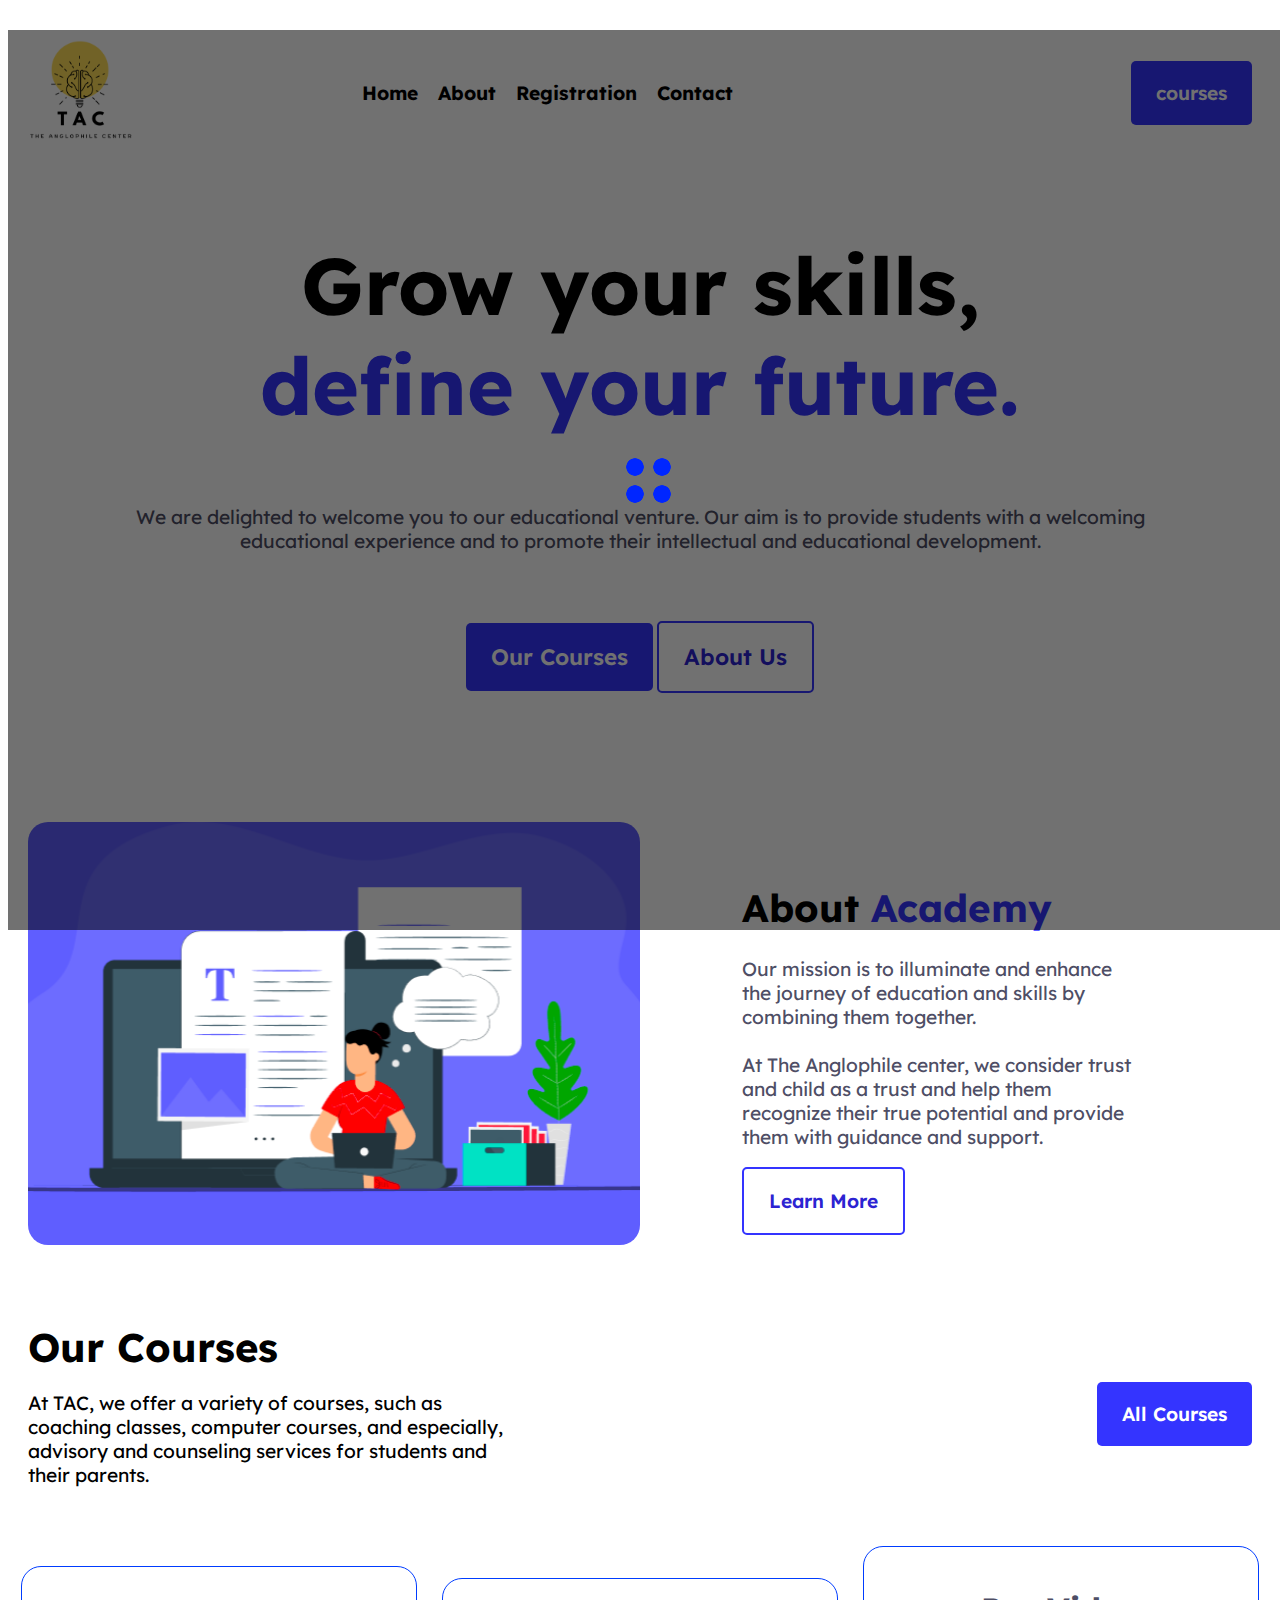
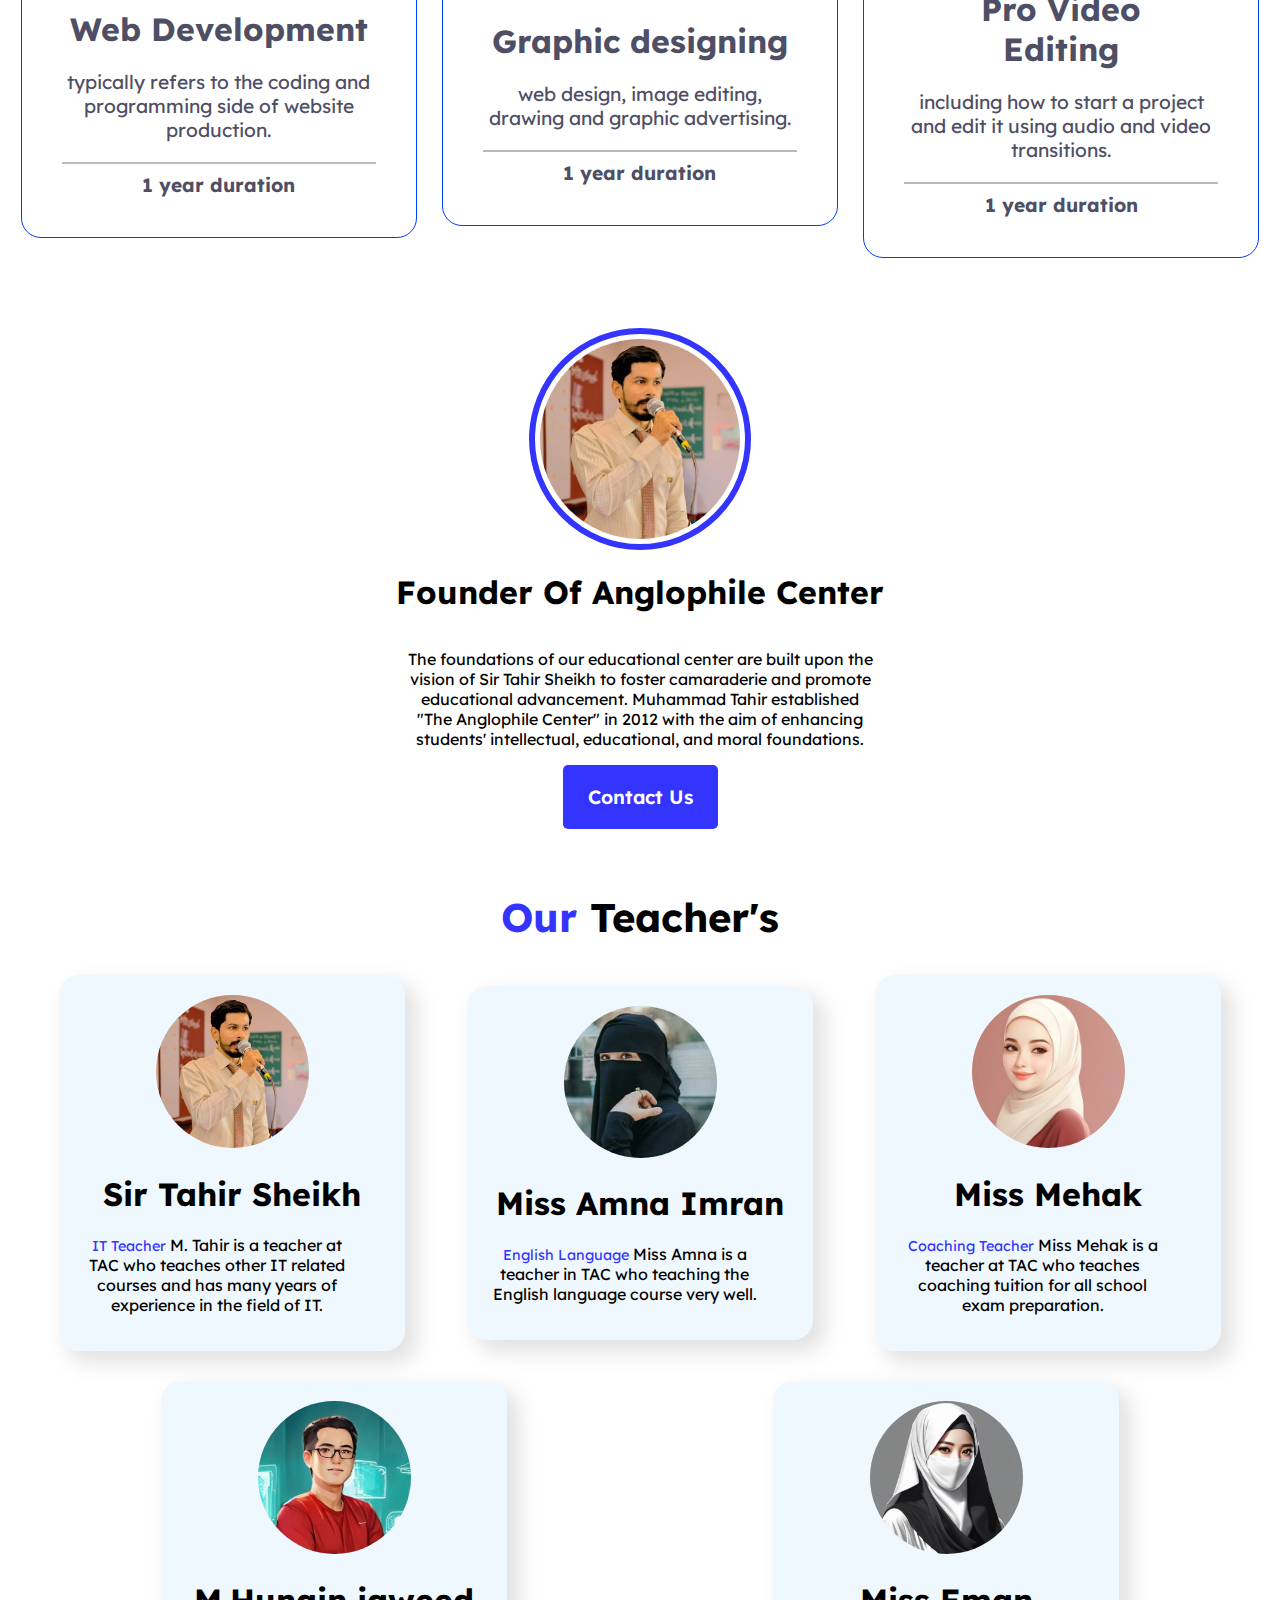
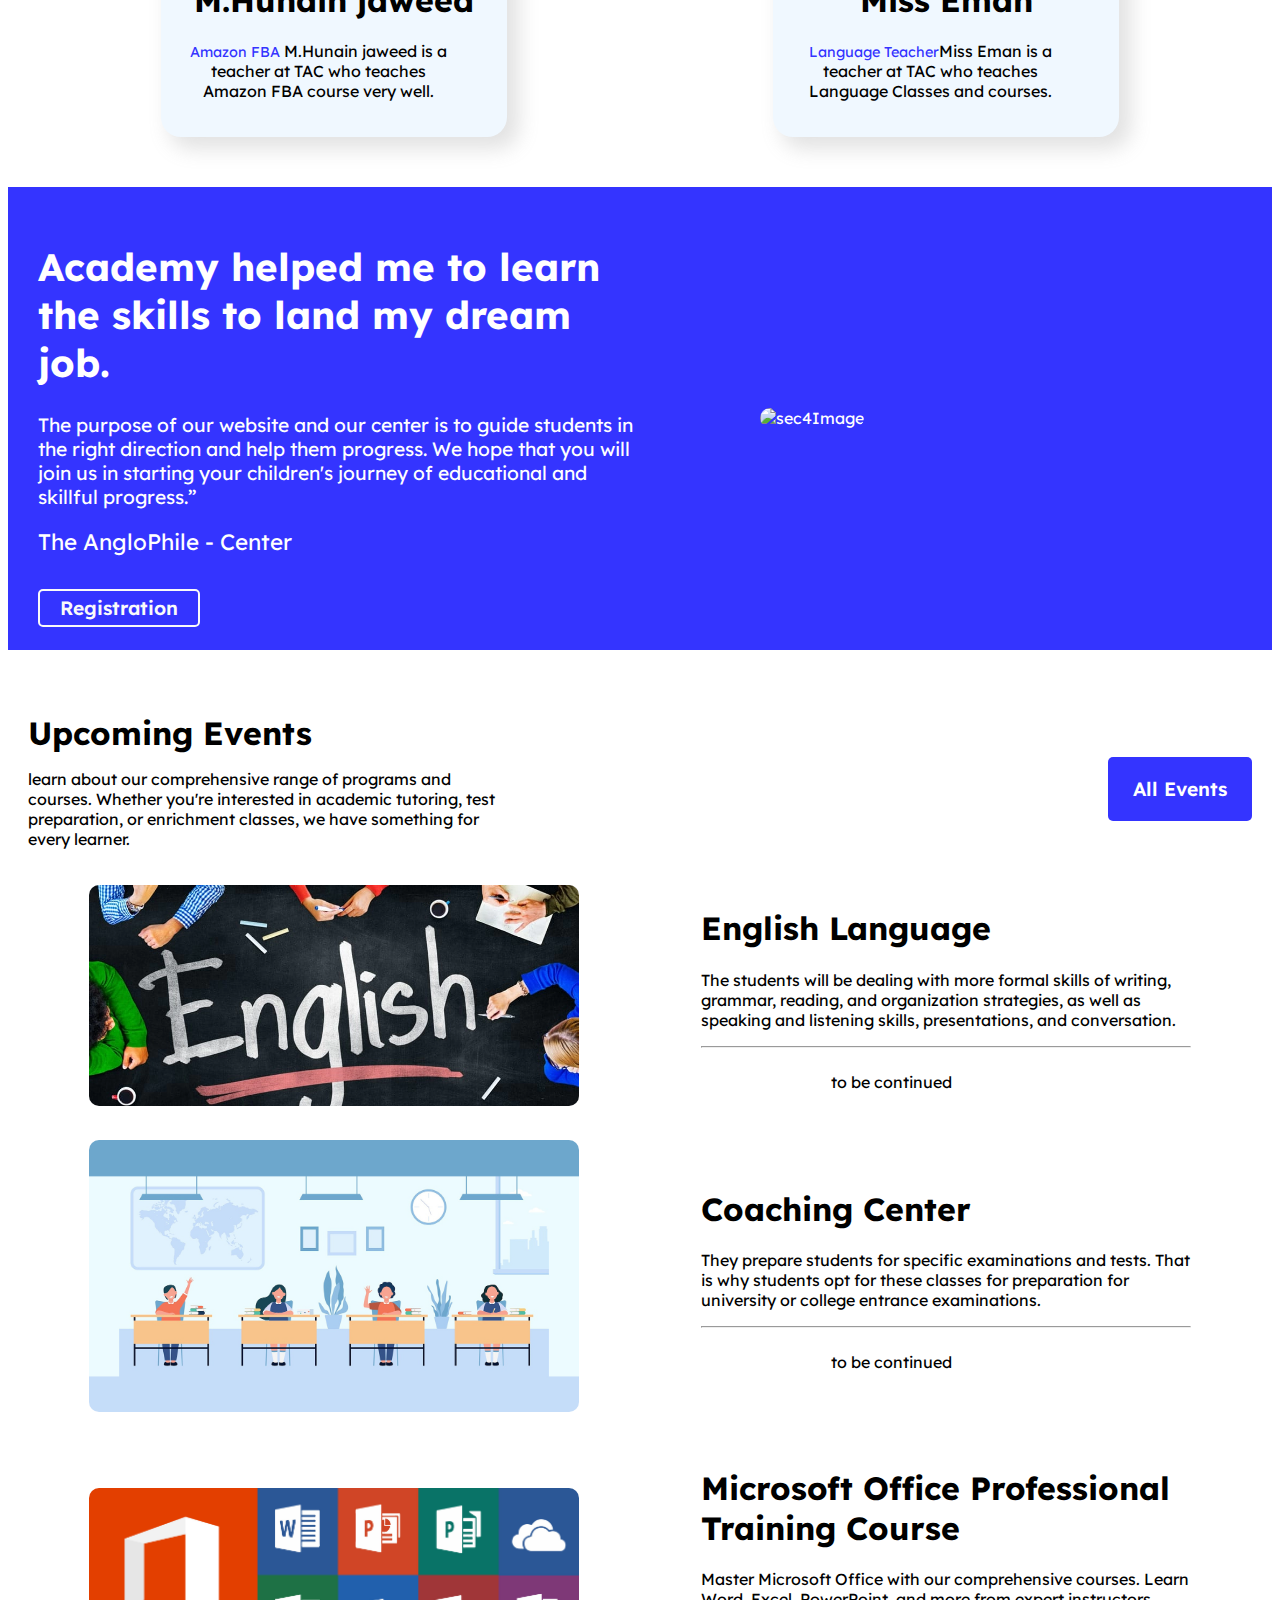
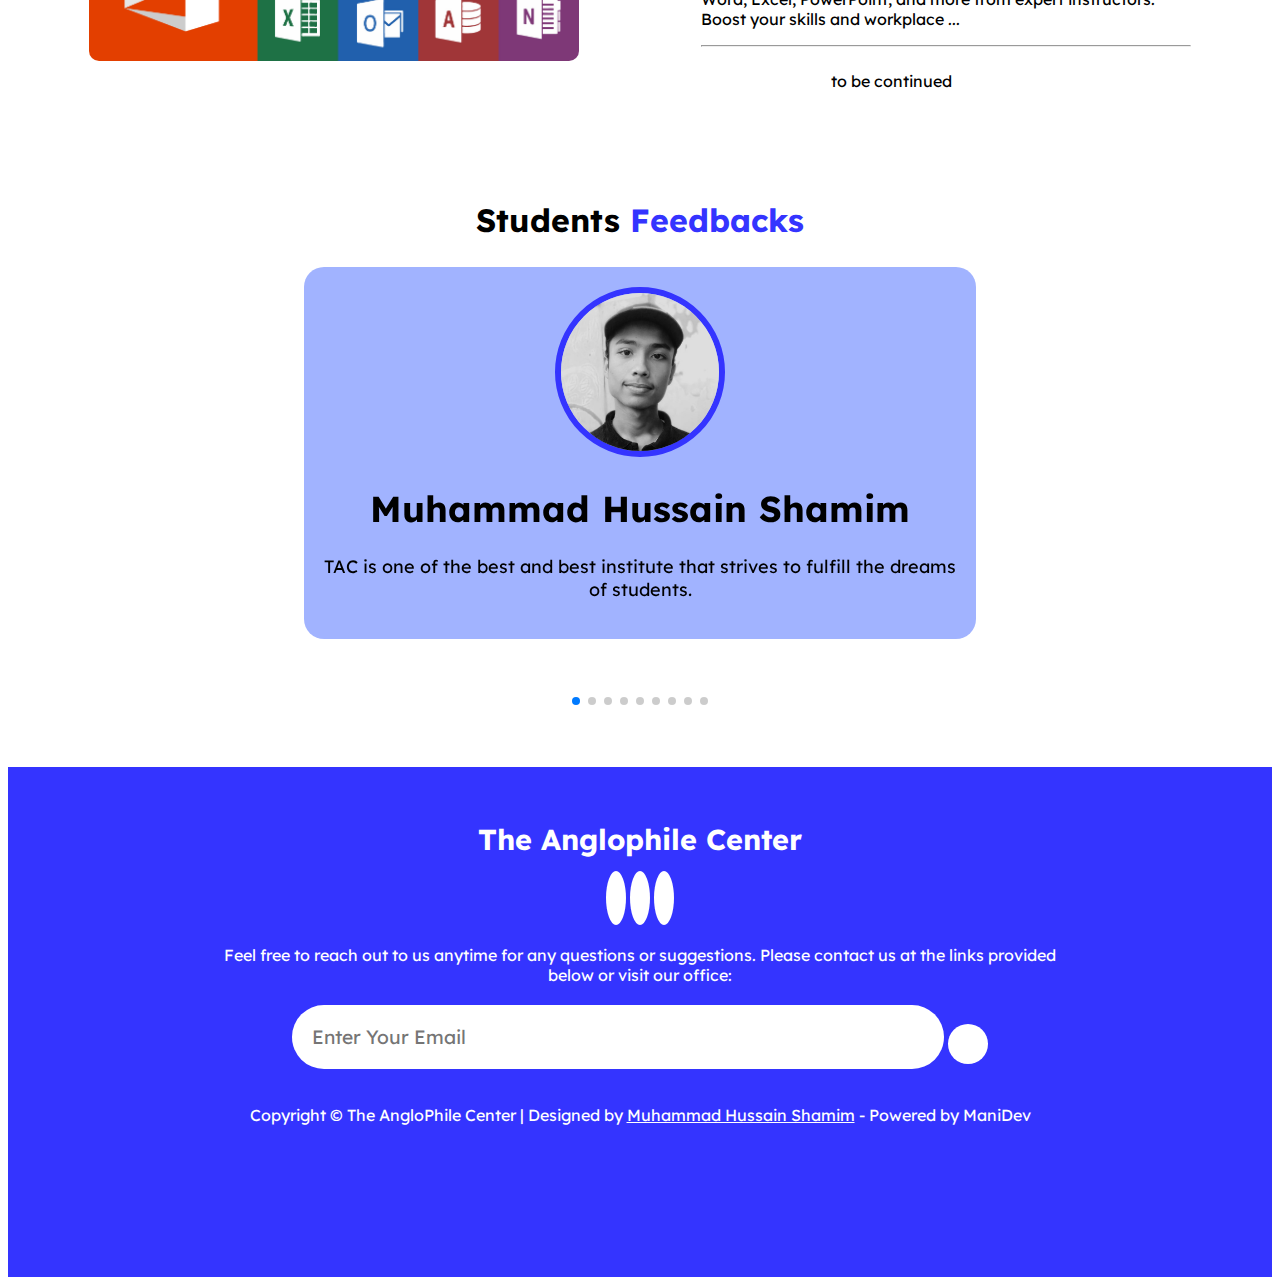
==== commit a7802ca4: "al expire" ====
--- a/index.html
+++ b/index.html
@@ -55,11 +55,19 @@
     <!-- fnc -->
 
     <!-- sfnc  -->
-    <!--         loader     -->
-    <section class="load flex">
-        <div class="loader"></div>
-    </section>
-    <!--         loader     -->
+<!--         offline     -->
+<section class="flex offline" id="offline">
+    <div class="offlinee">
+        <img src="https://i.gifer.com/origin/78/787899e9d4e4491f797aba5c61294dfc_w200.gif" alt="offline">
+        <h2>you are offline !</h2>
+    </div>
+</section>
+<!--         loader     -->
+<!--         loader     -->
+<section class="load flex" id="loader">
+    <div class="loader"></div>
+</section>
+<!--         loader     -->
     <div class="nav2" id="secondNav">
       
         <div class="list">
@@ -186,7 +194,7 @@
                         src="https://assets-global.website-files.com/5f52d24bbe17c5455b1c6b7f/5f52d24bbe17c5f4e61c6cdd_Brand%2520%2526%2520Identity%2520Design%2520for%2520Marketers-p-500.png"
                         alt="CourseImage"></div>
                 <div class="text">
-                    <h1><a href="#">Graphic desighning</a></h1>
+                    <h1><a href="#">Graphic designing</a></h1>
                     <p>web design, image editing, drawing and graphic advertising.
                     </p>
                     <hr>
@@ -200,7 +208,7 @@
                         src="https://assets-global.website-files.com/5f52d24bbe17c5455b1c6b7f/5f52d24bbe17c5f4e61c6cdd_Brand%2520%2526%2520Identity%2520Design%2520for%2520Marketers-p-500.png"
                         alt="CourseImage"></div>
                 <div class="text">
-                    <h1><a href="#">Pro Vedio <br> Editing</a></h1>
+                    <h1><a href="#">Pro Video <br> Editing</a></h1>
                     <p>including how to start a project and edit it using audio and video transitions.
                     </p>
                     <hr>
@@ -213,31 +221,31 @@
     </section>
 
     <section class="section sec5 flex">
-        <img src="./images/sirTahir.jpg"
+        <img src="./images/s Tahir Pro.jpg"
             alt="Academy fonder image">
         <h1>Founder Of Anglophile Center</h1>
-        <p>The foundations of our educational center are built upon the vision of Muhammad Tahir to foster camaraderie and promote educational advancement. Muhammad Tahir established <br> "The Anglophile Center" with the aim of enhancing students' intellectual, educational, and moral foundations.</p>
+        <p>The foundations of our educational center are built upon the vision of Sir Tahir Sheikh to foster camaraderie and promote educational advancement. Muhammad Tahir established <br> "The Anglophile Center" in 2012 with the aim of enhancing students' intellectual, educational, and moral foundations.</p>
         <a href="./pages.html/contact.html" class="buttons">Contact Us</a>
     </section>
 
     <h2 class="outH">Our <span>Teacher's</span></h2>
-    <section class="sec10 flex">
+    <section class="sec10 flex">       
        <div class="text">
+           <img src="./images/s Tahir Pro.jpg"
+               alt="studentImages">
+               <h1>Sir Tahir Sheikh</h1>           
+               <p><span class="teaching">IT Teacher </span>M. Tahir is a teacher at TAC who teaches other IT related courses and has many years of experience in the field of IT.</p>
+       </div>        
+       <div class="text">
+           <img src="./images/missAmina.jpg" alt="studentImages">
+           <h1>Miss Amna Imran</h1>           
+           <p><span class="teaching">English Language </span>Miss Amna is a teacher in TAC who teaching the English language course very well.</p>
+       </div>
+        <div class="text">
            <img src="./images/coaching.jpg"
                alt="studentImages">
-           <h1>Alishba Noor</h1>
-           <p><span class="teaching">Coaching Teacher </span>Alishba is a teacher at TAC who teaches coaching tuition for all school exam preparation.</p>
-       </div>
-       <div class="text">
-           <img src="./images/itSIrTahir.jpg"
-               alt="studentImages">
-               <h1>M. Tahir</h1>           
-               <p><span class="teaching">IT Teacher </span>M. Tahir is a teacher at TAC who teaches other IT related courses and has many years of experience in the field of IT.</p>
-       </div>
-       <div class="text">
-           <img src="./images/missAmina.jpg" alt="studentImages">
-           <h1>Amina Imran</h1>           
-           <p><span class="teaching">English Language </span>Miss Amina is a teacher in TAC who teaching the English language course very well.</p>
+           <h1>Miss Mehak</h1>
+           <p><span class="teaching">Coaching Teacher </span>Miss Mehak is a teacher at TAC who teaches coaching tuition for all school exam preparation.</p>
        </div>
        <div class="text">
            <img src="./images/hunain.jpg"
@@ -248,8 +256,8 @@
        <div class="text">
            <img src="./images/mam.jpg"
                alt="studentImages">
-           <h1>Areeba Asad</h1>
-           <p><span class="teaching">Video Editing </span>Areeba Asad is a teacher at TAC who teaches video editing using various tools and software.</p>
+           <h1>Miss Eman</h1>
+           <p><span class="teaching">Language Teacher</span>Miss Eman is a teacher at TAC who teaches Language Classes and courses.</p>
        </div>
     </section>
 
@@ -451,4 +459,4 @@
 
 </body>
 
-</html>+</html>
--- a/styling/style.css
+++ b/styling/style.css
@@ -1,3 +1,37 @@
+section.offline{
+    width: 100%;
+    height : 100%;
+    /* background: rgba(0, 0, 0, 0.144) ; */
+    justify-content: center;
+    flex-direction: column;
+    align-items: center;
+    position: fixed;
+    margin: 0;
+z-index: 100;
+display: none;
+}
+div.offlinee{
+    width: 30%;
+    height: 30%;
+    padding: 20px;
+    background-color: white;
+    display: flex;
+    justify-content: center;
+    flex-direction: column;
+    align-items: center;
+    position: fixed;
+    text-align: center;
+    box-shadow: 0px 10px 20px 1px rgba(0, 0, 0, 0.575);
+    border-radius: 20px;
+}
+div.offlinee img{
+    width: 40%;
+    
+}
+div.offlinee h2{
+    color: red;
+}
+
 
 section.load{
     width: 100%;
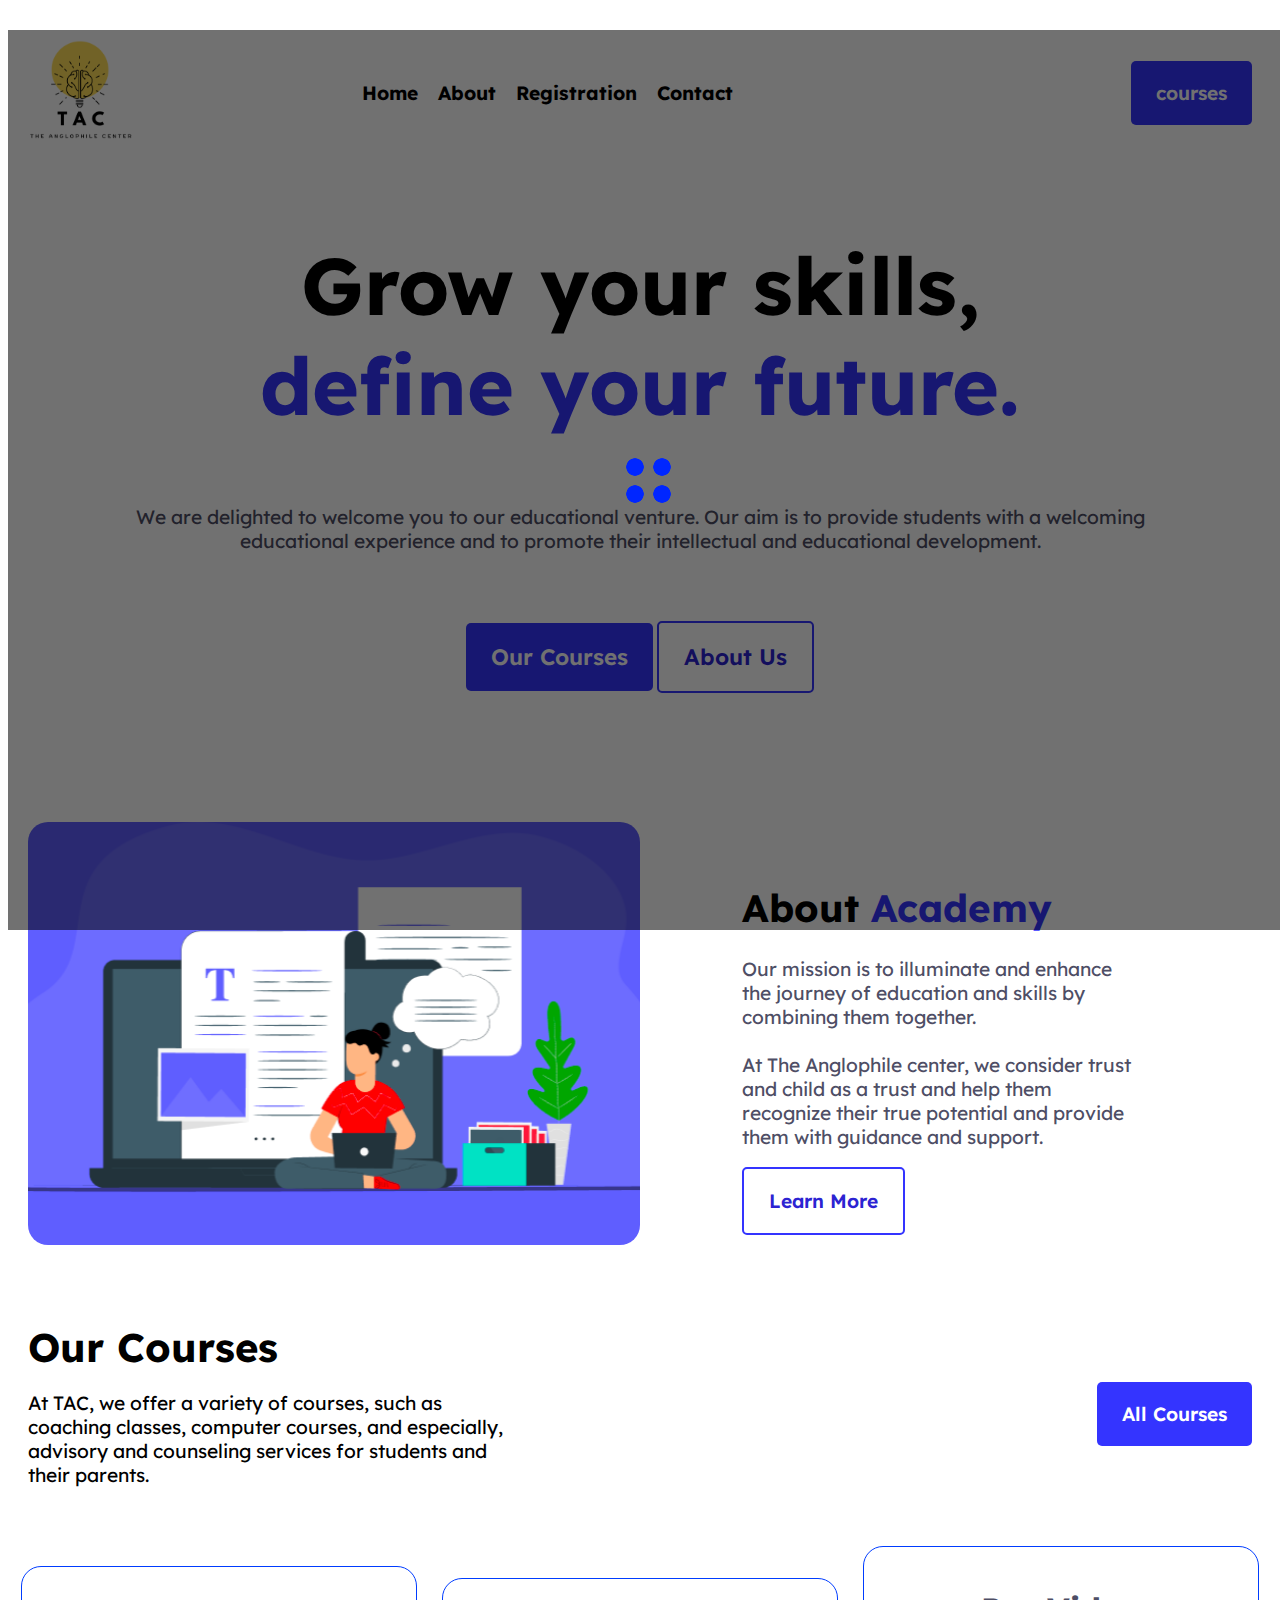
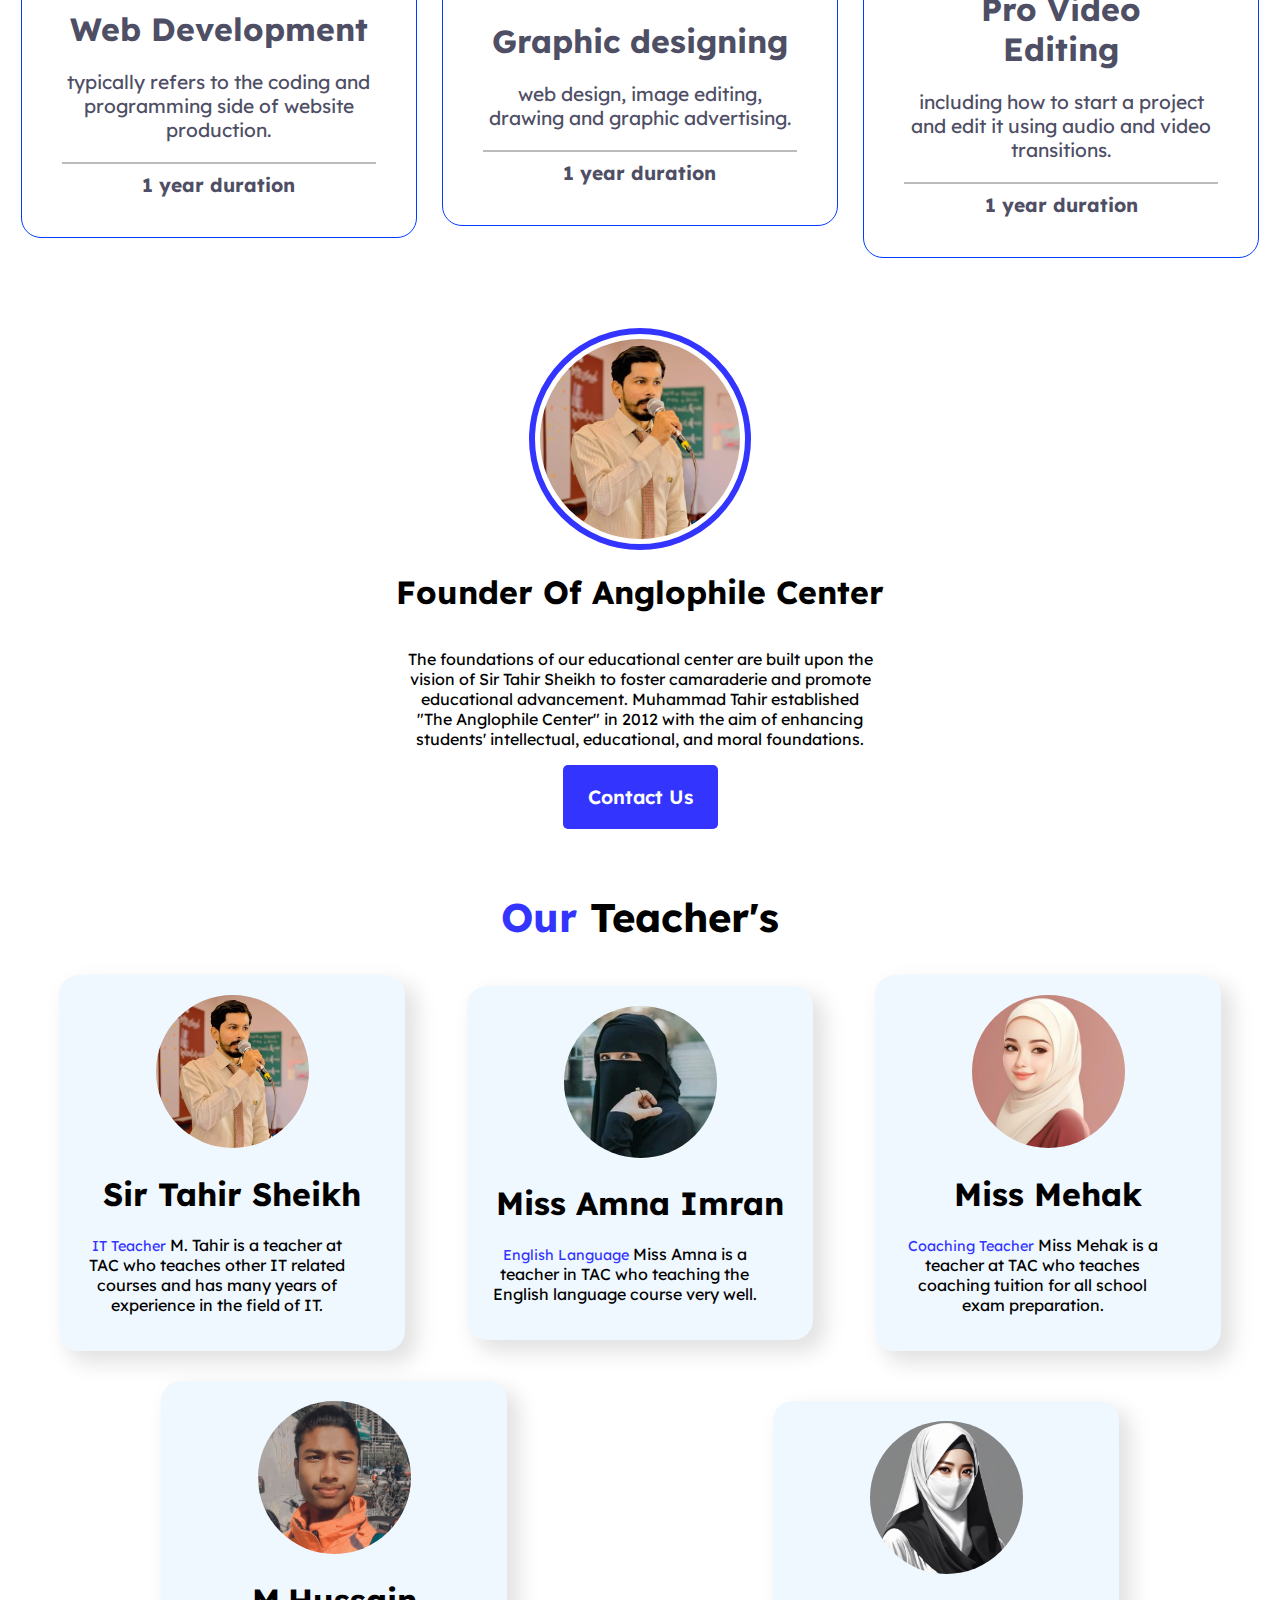
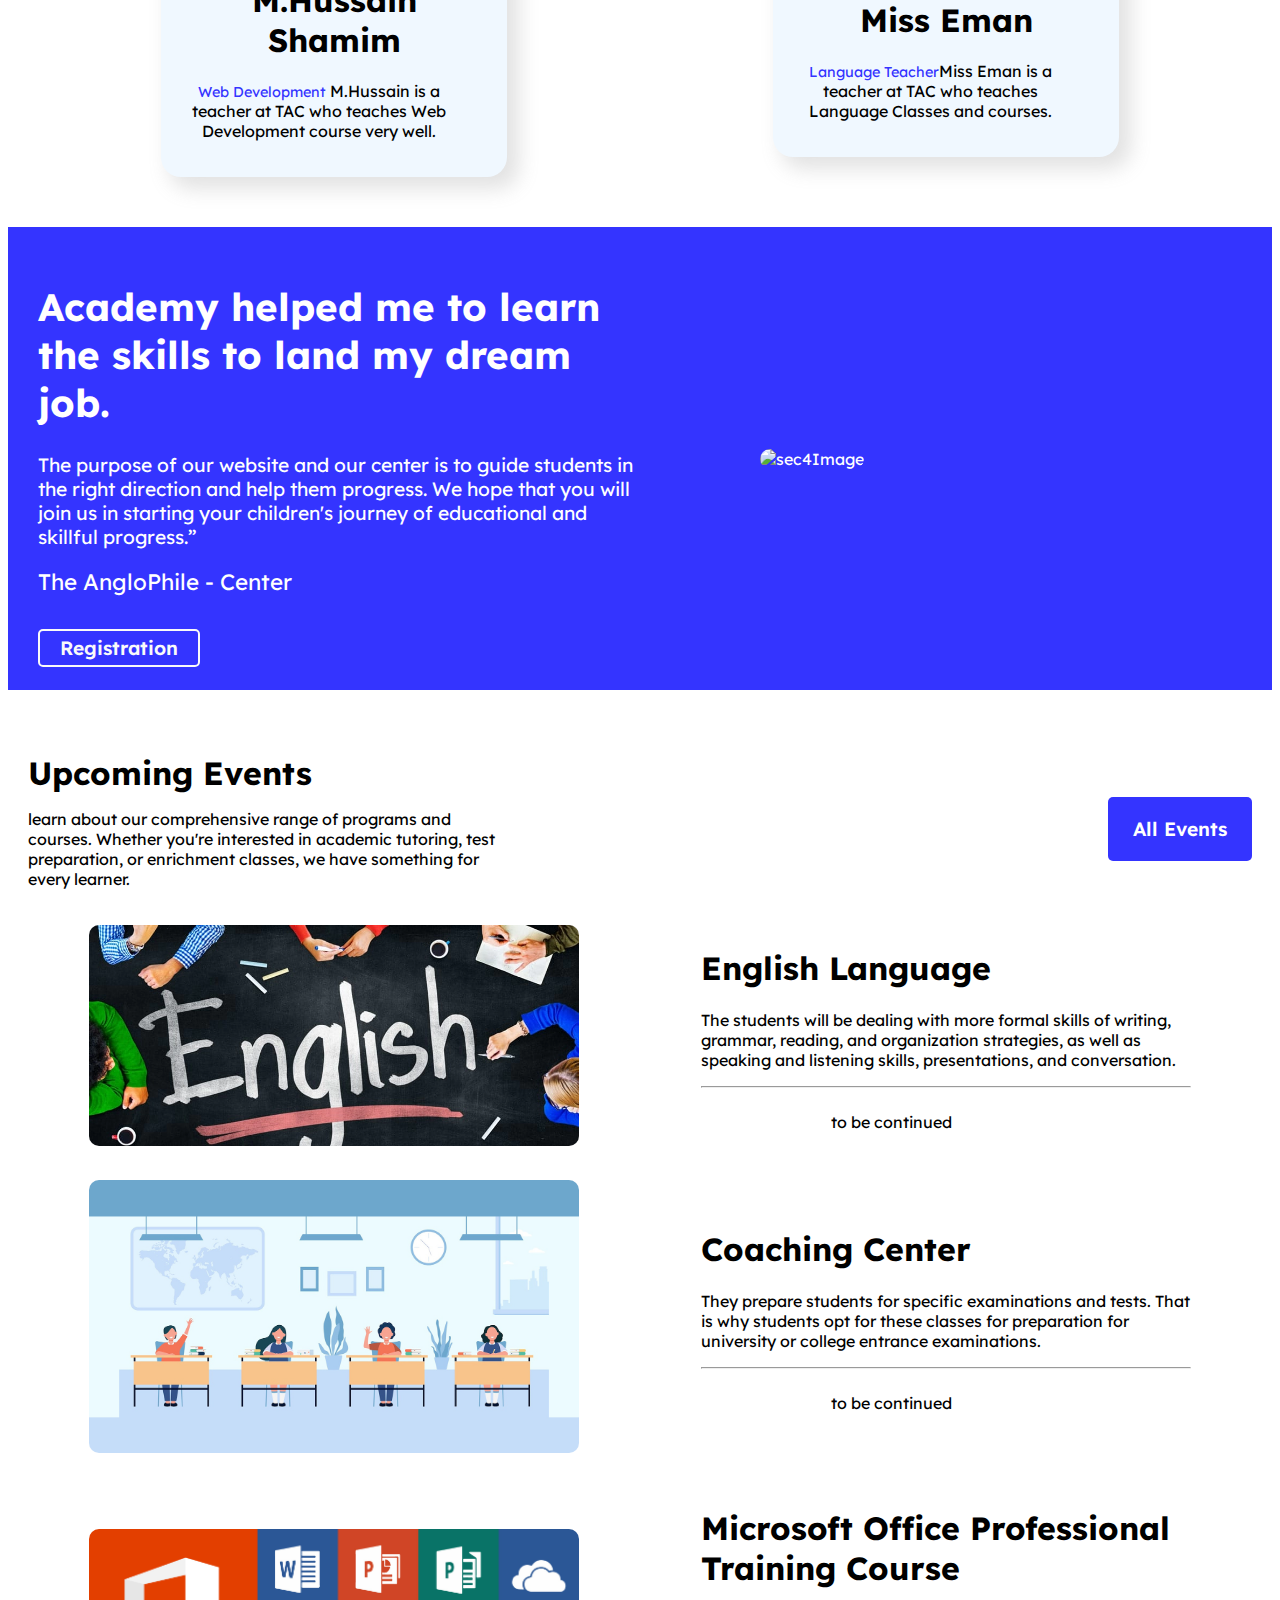
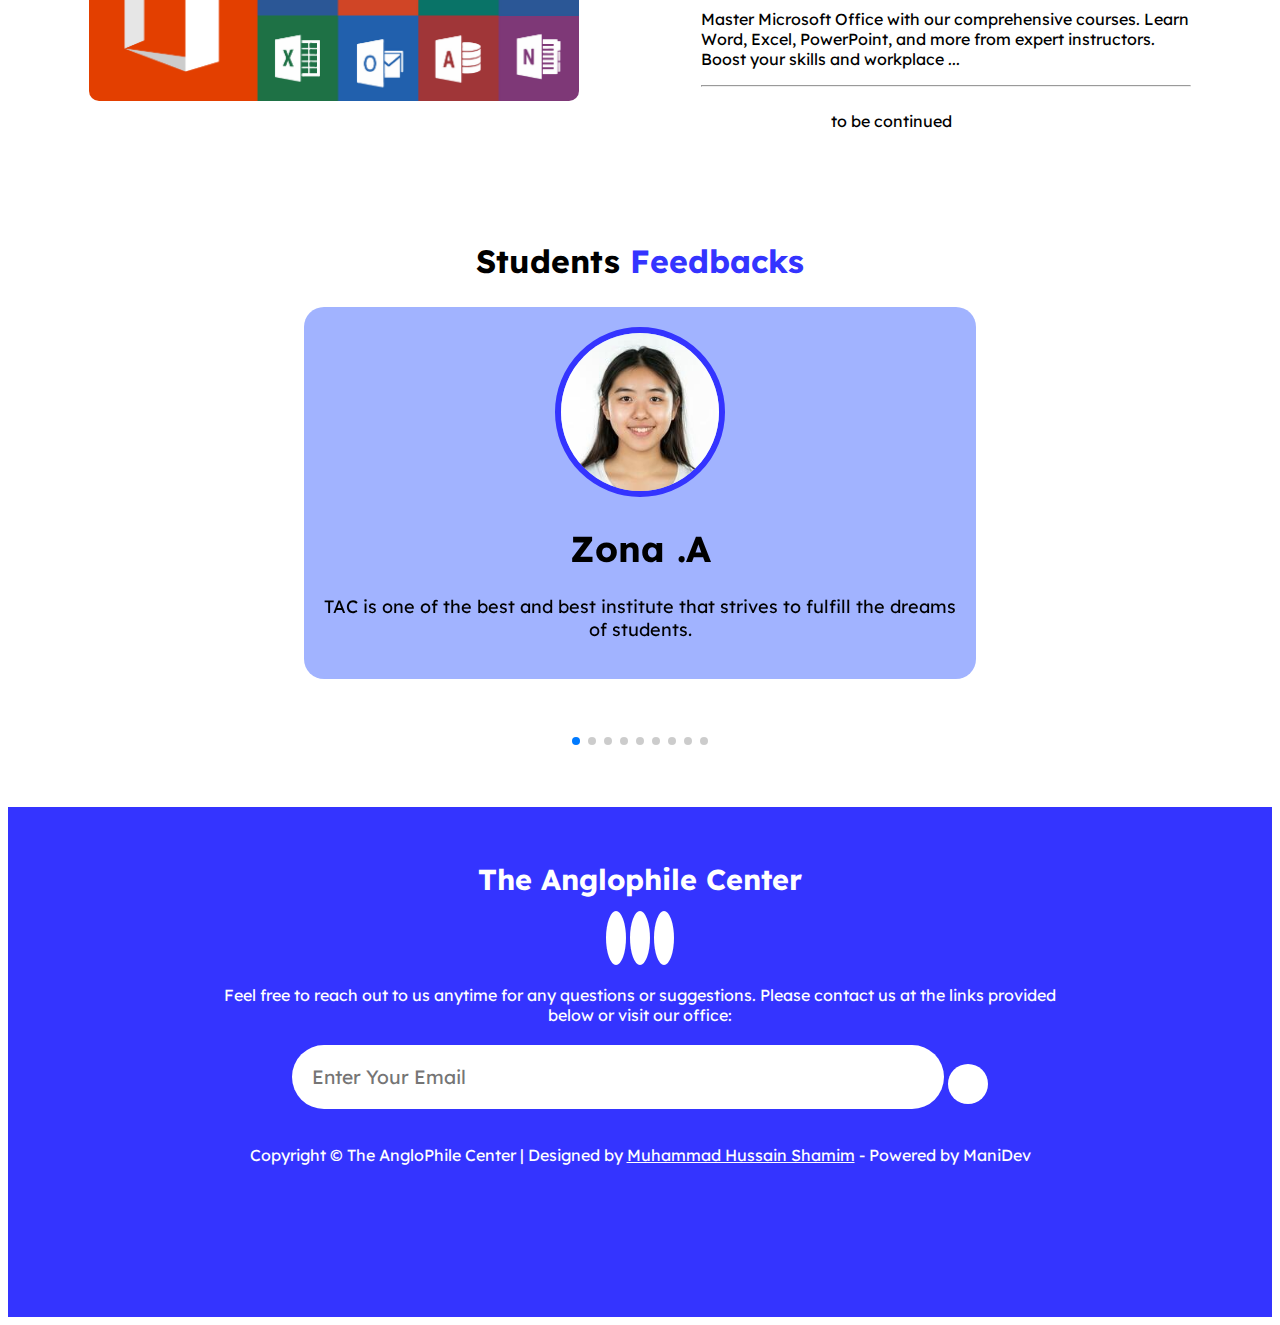
==== commit 9e4095bd: "same-Results" ====
--- a/index.html
+++ b/index.html
@@ -248,10 +248,10 @@
            <p><span class="teaching">Coaching Teacher </span>Miss Mehak is a teacher at TAC who teaches coaching tuition for all school exam preparation.</p>
        </div>
        <div class="text">
-           <img src="./images/hunain.jpg"
+           <img src="./images/parking area.jpg"
                alt="studentImages">
-           <h1>M.Hunain jaweed</h1>
-           <p><span class="teaching">Amazon FBA </span>M.Hunain jaweed is a teacher at TAC who teaches Amazon FBA course very well.</p>
+           <h1>M.Hussain Shamim</h1>
+           <p><span class="teaching">Web Development </span>M.Hussain is a teacher at TAC who teaches Web Development course very well.</p>
        </div>
        <div class="text">
            <img src="./images/mam.jpg"
@@ -350,9 +350,9 @@
               <div class="swiper-slide">
                 
                 <div class="text">
-                    <img src="./images/hussain shamim web creater.jpg"
-                        alt="studentImages">
-                    <h1>Muhammad Hussain Shamim</h1>
+                    <img src="./images/zona A.jpg"
+                        alt="studentImages">
+                    <h1>Zona .A</h1>
                     <p>TAC is one of the best and best institute that strives to fulfill the dreams of students.</p>
                 </div>
             
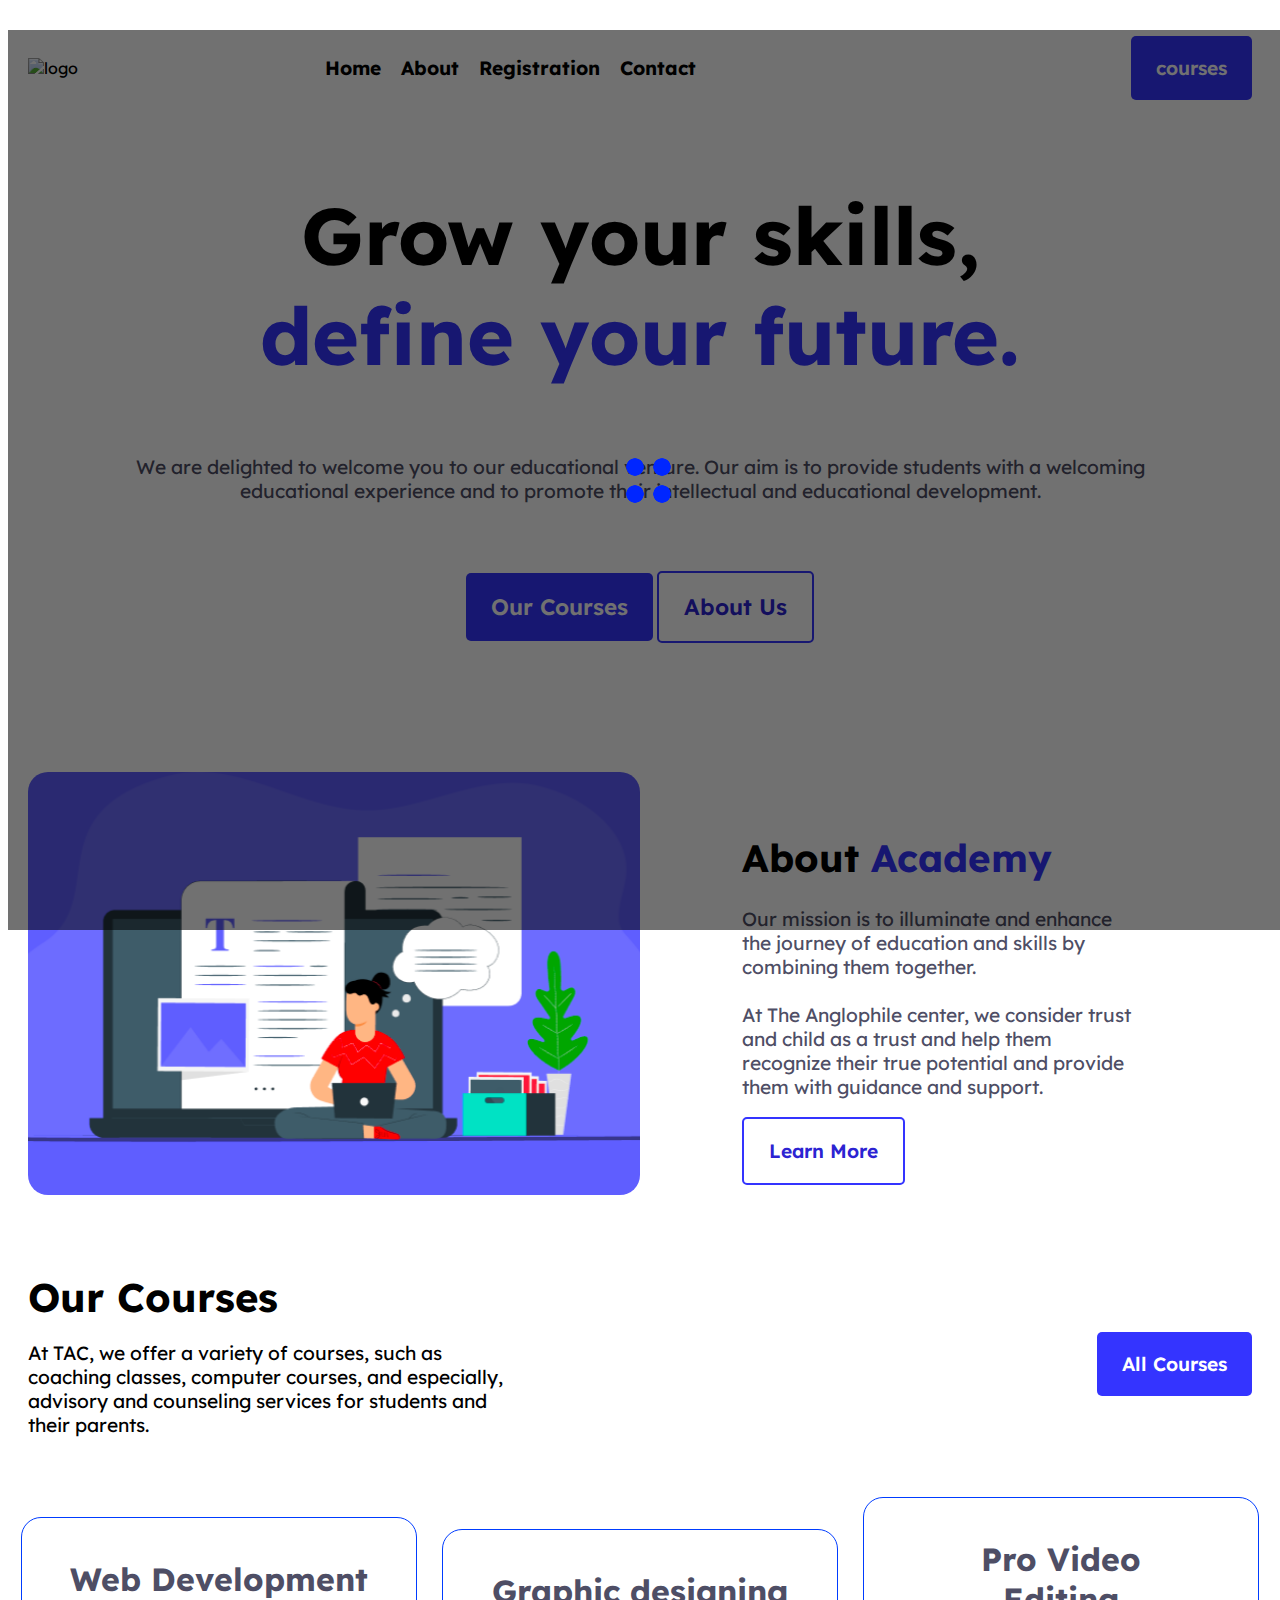
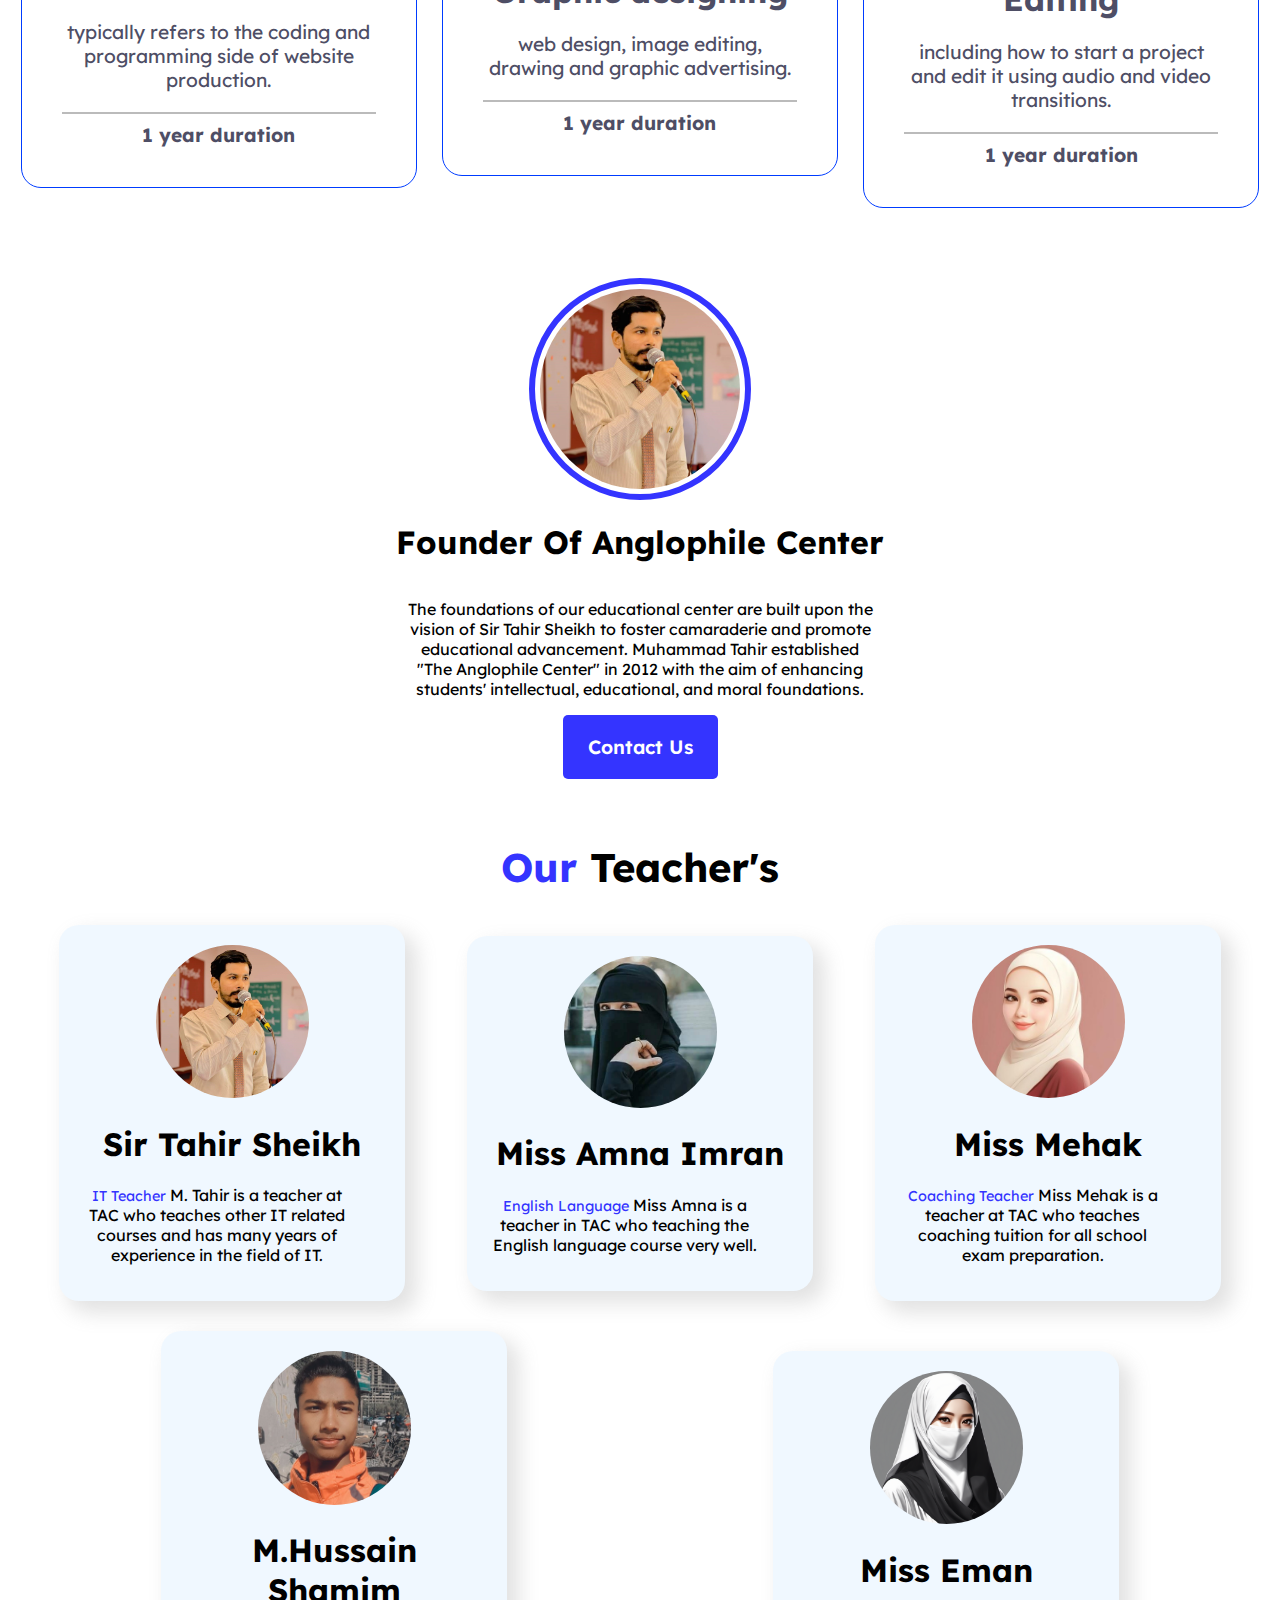
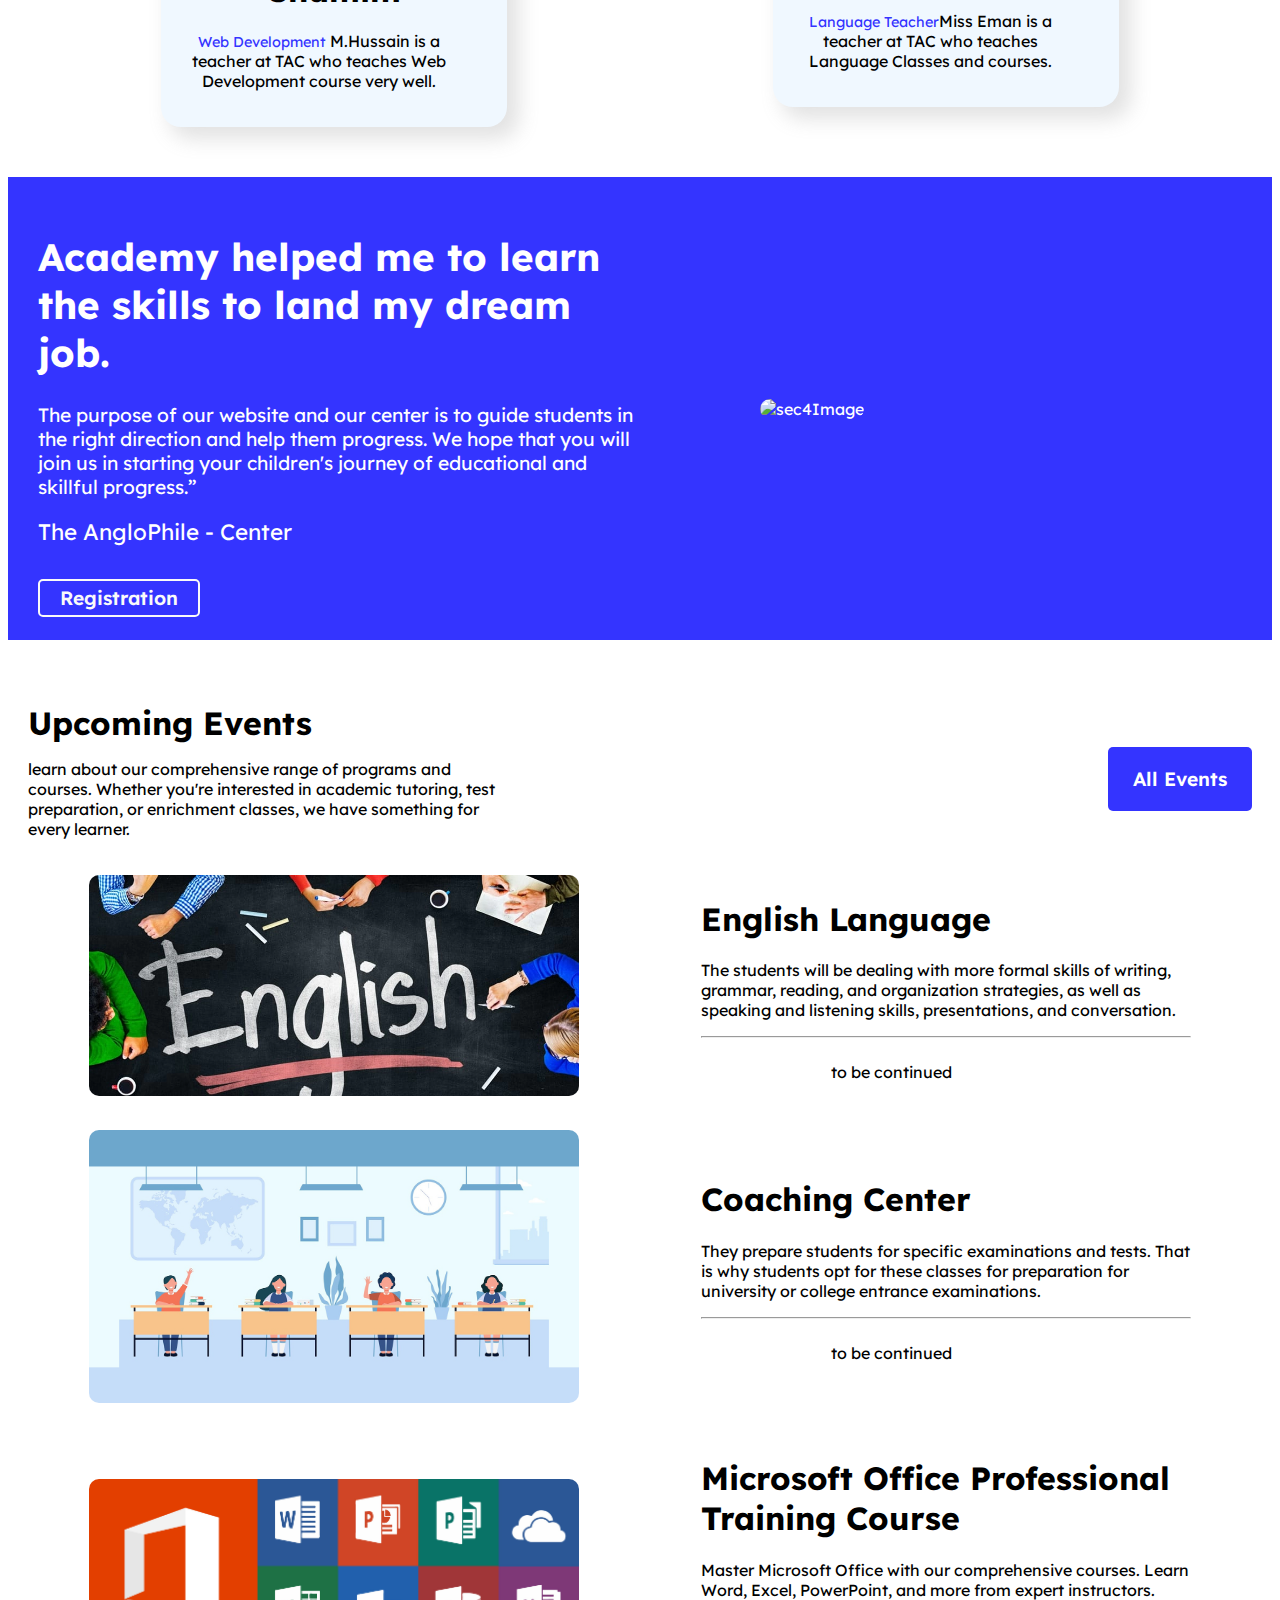
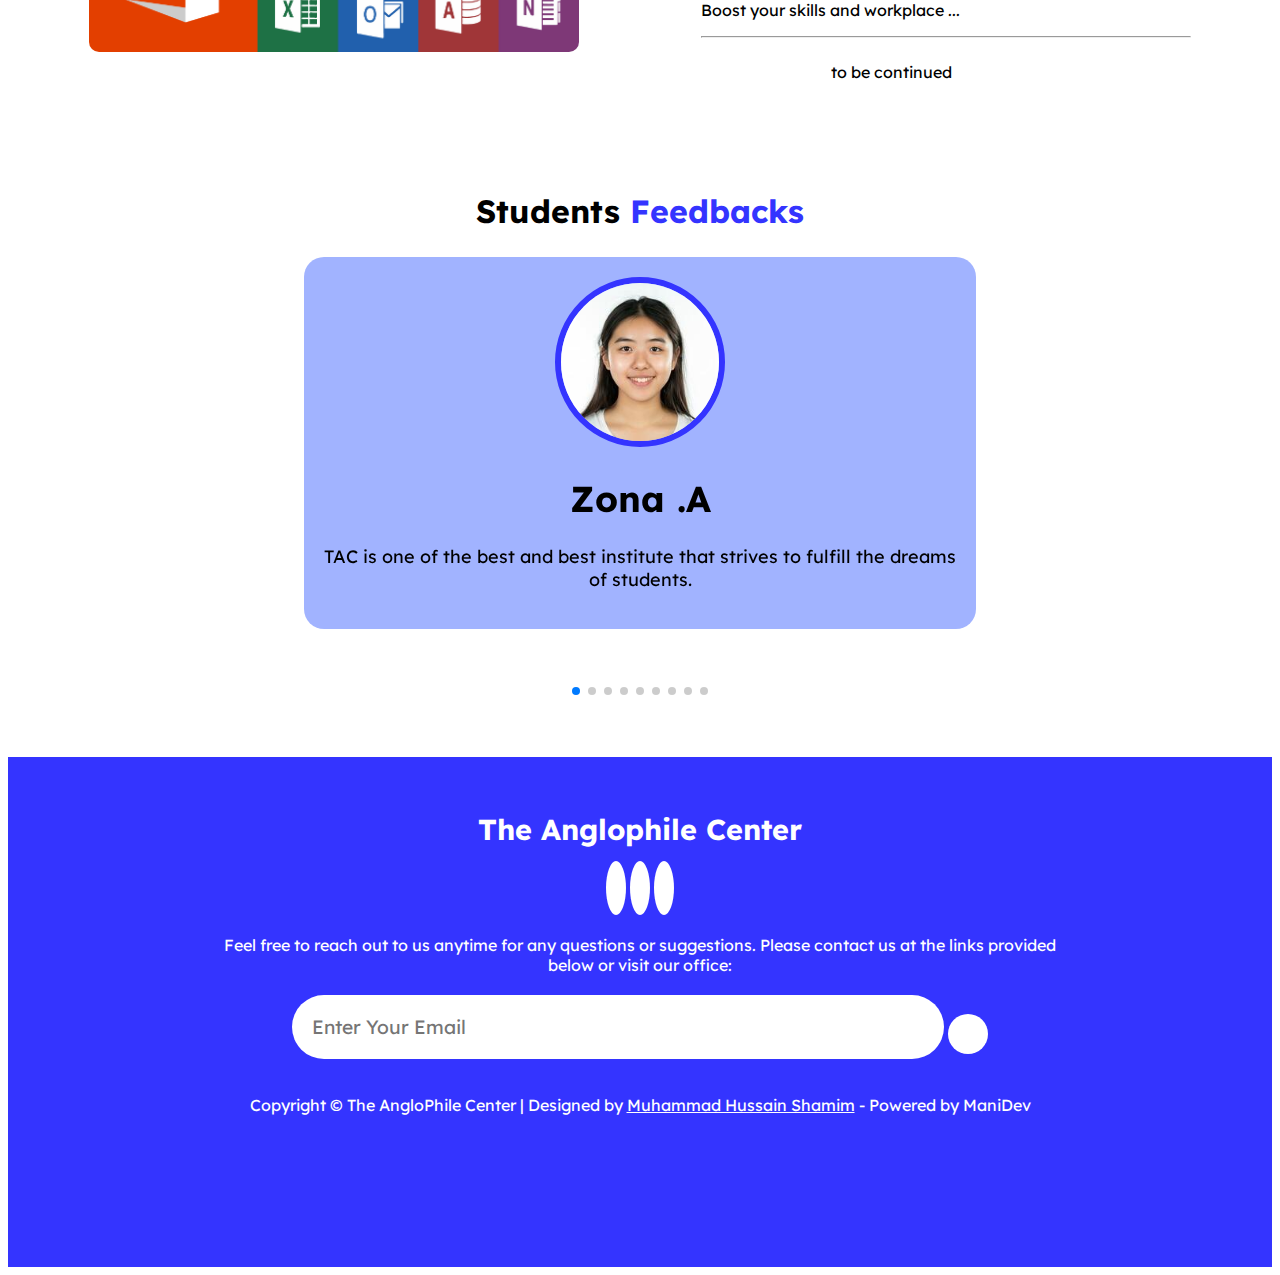
==== commit 1c0a2e49: "edit handel" ====
--- a/index.html
+++ b/index.html
@@ -27,7 +27,7 @@
     <link rel="stylesheet" href="" id="st">
 
     <!-- favIcon -->
-    <link rel="shortcut icon" href="./images/logo 1 (1).png" type="image/x-icon">
+    <link rel="shortcut icon" href="./images/logo psd.jpg" type="image/x-icon">
 
     <!-- slider -->
     <link rel="stylesheet" href="https://cdn.jsdelivr.net/npm/swiper@11/swiper-bundle.min.css" />
@@ -103,7 +103,7 @@
     <header>
         <nav class="flex ">
             <div class="logo">
-                <img src="./images/logo 1 (1).png" alt="logo" id="loogo">
+                <img src="./images/logo psd.jpg" alt="logo" id="loogo">
             </div>
             <div class="list">
                 <ul class="flex">
